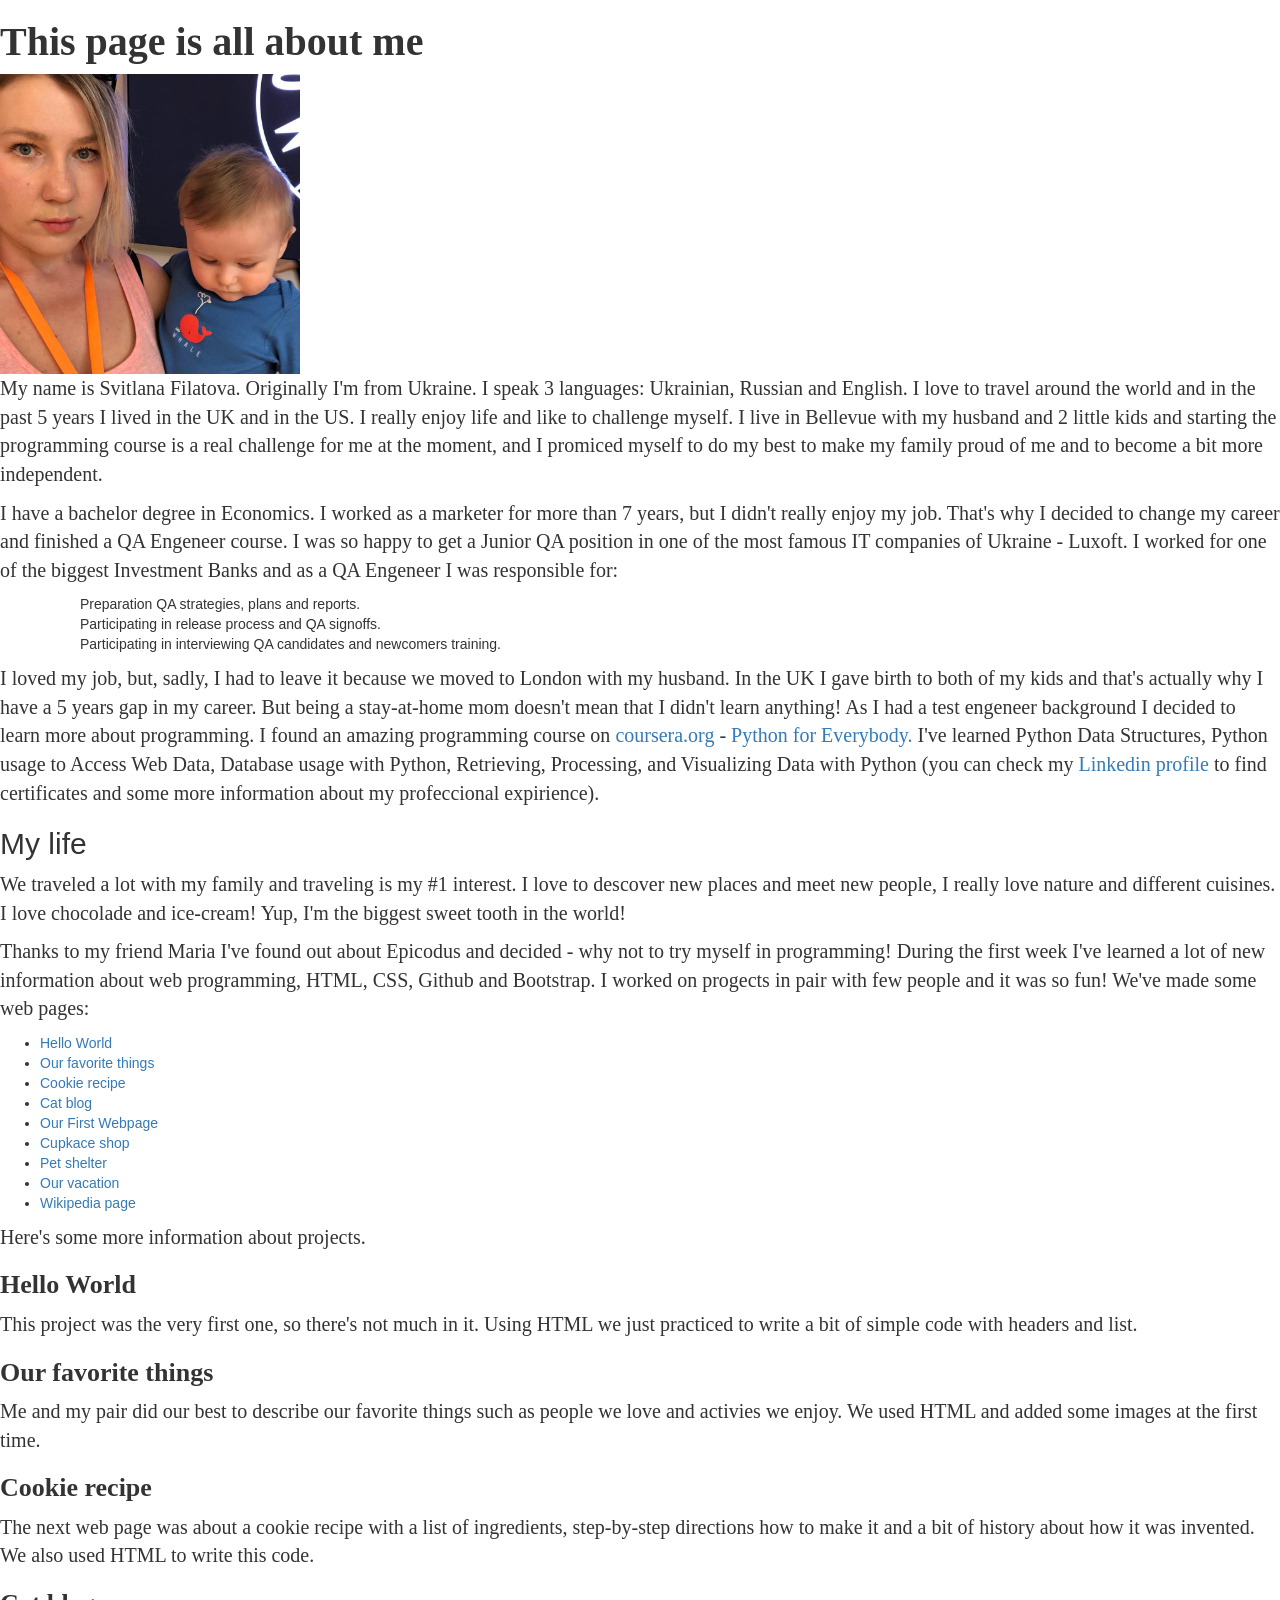
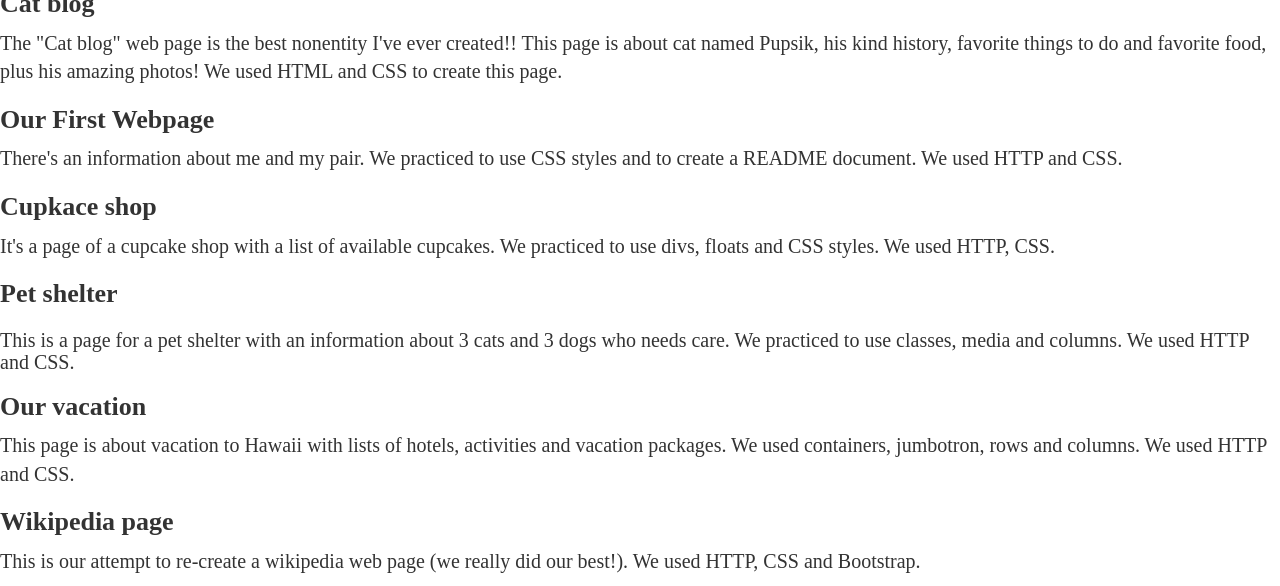
==== index.html @ b5e0ebcc "It will have my interests" ====
<!DOCTYPE html>
<html>
  <head>
    <title>Portfolio</title>
    <link href="css/bootstrap.css" rel="stylesheet" type="text/css">
    <link href="css/styles.css" rel="stylesheet" type="text/css">
  </head>
  <body>
    <h1>This page is all about me</h1>
    <img src="img/me.jpg" alt="An image of Svitlana".height="300" width="300">
      <p>My name is Svitlana Filatova. Originally I'm from Ukraine. I speak 3 languages: Ukrainian, Russian and English.
I love to travel around the world and in the past 5 years I lived in the UK and in the US. I really enjoy life and like to
challenge myself. I live in Bellevue with my husband and 2 little kids and starting the programming course is a real challenge
for me at the moment, and I promiced myself to do my best to make my family proud of me and to become a bit more independent.</p>
      <p>I have a bachelor degree in Economics. I worked as a marketer for more than 7 years, but I didn't really enjoy my
job. That's why I decided to change my career and finished a QA Engeneer course. I was so happy to get a Junior QA position
in one of the most famous IT companies of Ukraine - Luxoft. I worked for one of the biggest Investment Banks and as a QA
Engeneer I was responsible for:</p>
        <ul>
          <ol>Preparation QA strategies, plans and reports.</ol>
          <ol>Participating in release process and QA signoffs.</ol>
          <ol>Participating in interviewing QA candidates and newcomers training.</ol>
        </ul>
      <p>I loved my job, but, sadly, I had to leave it because we moved to London with my husband. In the UK
I gave birth to both of my kids and that's actually why I have a 5 years gap in my career. But being a stay-at-home mom
doesn't mean that I didn't learn anything! As I had a test engeneer background I decided to learn more about programming.
I found an amazing programming course on <a href="https://www.coursera.org">coursera.org</a> -
<a href="https://www.coursera.org/specializations/python">Python for Everybody.</a> I've learned Python Data Structures,
Python usage to Access Web Data, Database usage with Python, Retrieving, Processing, and Visualizing Data with Python
(you can check my <a href="https://www.linkedin.com/in/svitlana-filatova-3251b730">Linkedin profile</a> to find certificates
and some more information about my profeccional expirience).</p>
    <h2>My life</h2>
      <p>We traveled a lot with my family and traveling is my #1 interest. I love to descover new places and meet new
people, I really love nature and different cuisines. I love chocolade and ice-cream! Yup, I'm the biggest sweet tooth in the
world!</p>
      <p>Thanks to my friend Maria I've found out about Epicodus and decided - why not to try myself in programming! During the
first week I've learned a lot of new information about web programming, HTML, CSS, Github and Bootstrap. I worked on progects
in pair with few people and it was so fun! We've made some web pages:</p>
      <ul>
        <li><a href="https://github.com/svitlanaf/hello-world">Hello World</a></li>
        <li><a href="https://github.com/svitlanaf/favorite-things">Our favorite things</a></li>
        <li><a href="https://github.com/svitlanaf/cookie-recipe">Cookie recipe</a></li>
        <li><a href="https://github.com/svitlanaf/cat-blog">Cat blog</a></li>
        <li><a href="https://github.com/svitlanaf/our-first-web-page">Our First Webpage</a></li>
        <li><a href="https://github.com/svitlanaf/shop">Cupkace shop</a></li>
        <li><a href="https://github.com/svitlanaf/shelter">Pet shelter</a></li>
        <li><a href="https://github.com/svitlanaf/vacation">Our vacation</a></li>
        <li><a href="https://github.com/svitlanaf/wiki">Wikipedia page</a></li>
      </ul>
      <p>Here's some more information about projects.</p>
      <h3>Hello World</h3>
        <p>This project was the very first one, so there's not much in it. Using HTML we just practiced to write a bit of
          simple code with headers and list.</p>
      <h3>Our favorite things</h3>
        <p>Me and my pair did our best to describe our favorite things such as people we love and activies we enjoy. We used
HTML and added some images at the first time.</p>
      <h3>Cookie recipe</h3>
        <p>The next web page was about a cookie recipe with a list of ingredients, step-by-step directions how to make it and
a bit of history about how it was invented. We also used HTML to write this code.</p>
      <h3>Cat blog</h3>
      <p>The "Cat blog" web page is the best nonentity I've ever created!! This page is about cat named Pupsik, his kind
history, favorite things to do and favorite food, plus his amazing photos! We used HTML and CSS to create this page.</p>
      <h3>Our First Webpage</h3>
      <p>There's an information about me and my pair. We practiced to use CSS styles and to create a README document.
We used HTTP and CSS.</p>
      <h3>Cupkace shop</h3>
      <p>It's a page of a cupcake shop with a list of available cupcakes. We practiced to use divs, floats and CSS styles. We
used HTTP, CSS.</p>
      <h3>Pet shelter<h3>
      <p>This is a page for a pet shelter with an information about 3 cats and 3 dogs who needs care. We practiced to use
classes, media and columns. We used HTTP and CSS.</p>
      <h3>Our vacation</h3>
      <p>This page is about vacation to Hawaii with lists of hotels, activities and vacation packages. We used containers,
jumbotron, rows and columns. We used HTTP and CSS.</p>
      <h3>Wikipedia page</h3>
      <p>This is our attempt to re-create a wikipedia web page (we really did our best!). We used HTTP, CSS and Bootstrap.</p>
  </body>
</html>
---- css/styles.css ----
h1 {
  font-family: "Times New Roman";
  font-size: 40px;
  font-weight: bold;
}

h3 {
  font-family: "Times New Roman";
  font-size: 26px;
  font-weight: bold;
}

p {
  font-family: "Times New Roman";
  font-size: 20px;
  font-weight: normal;
}
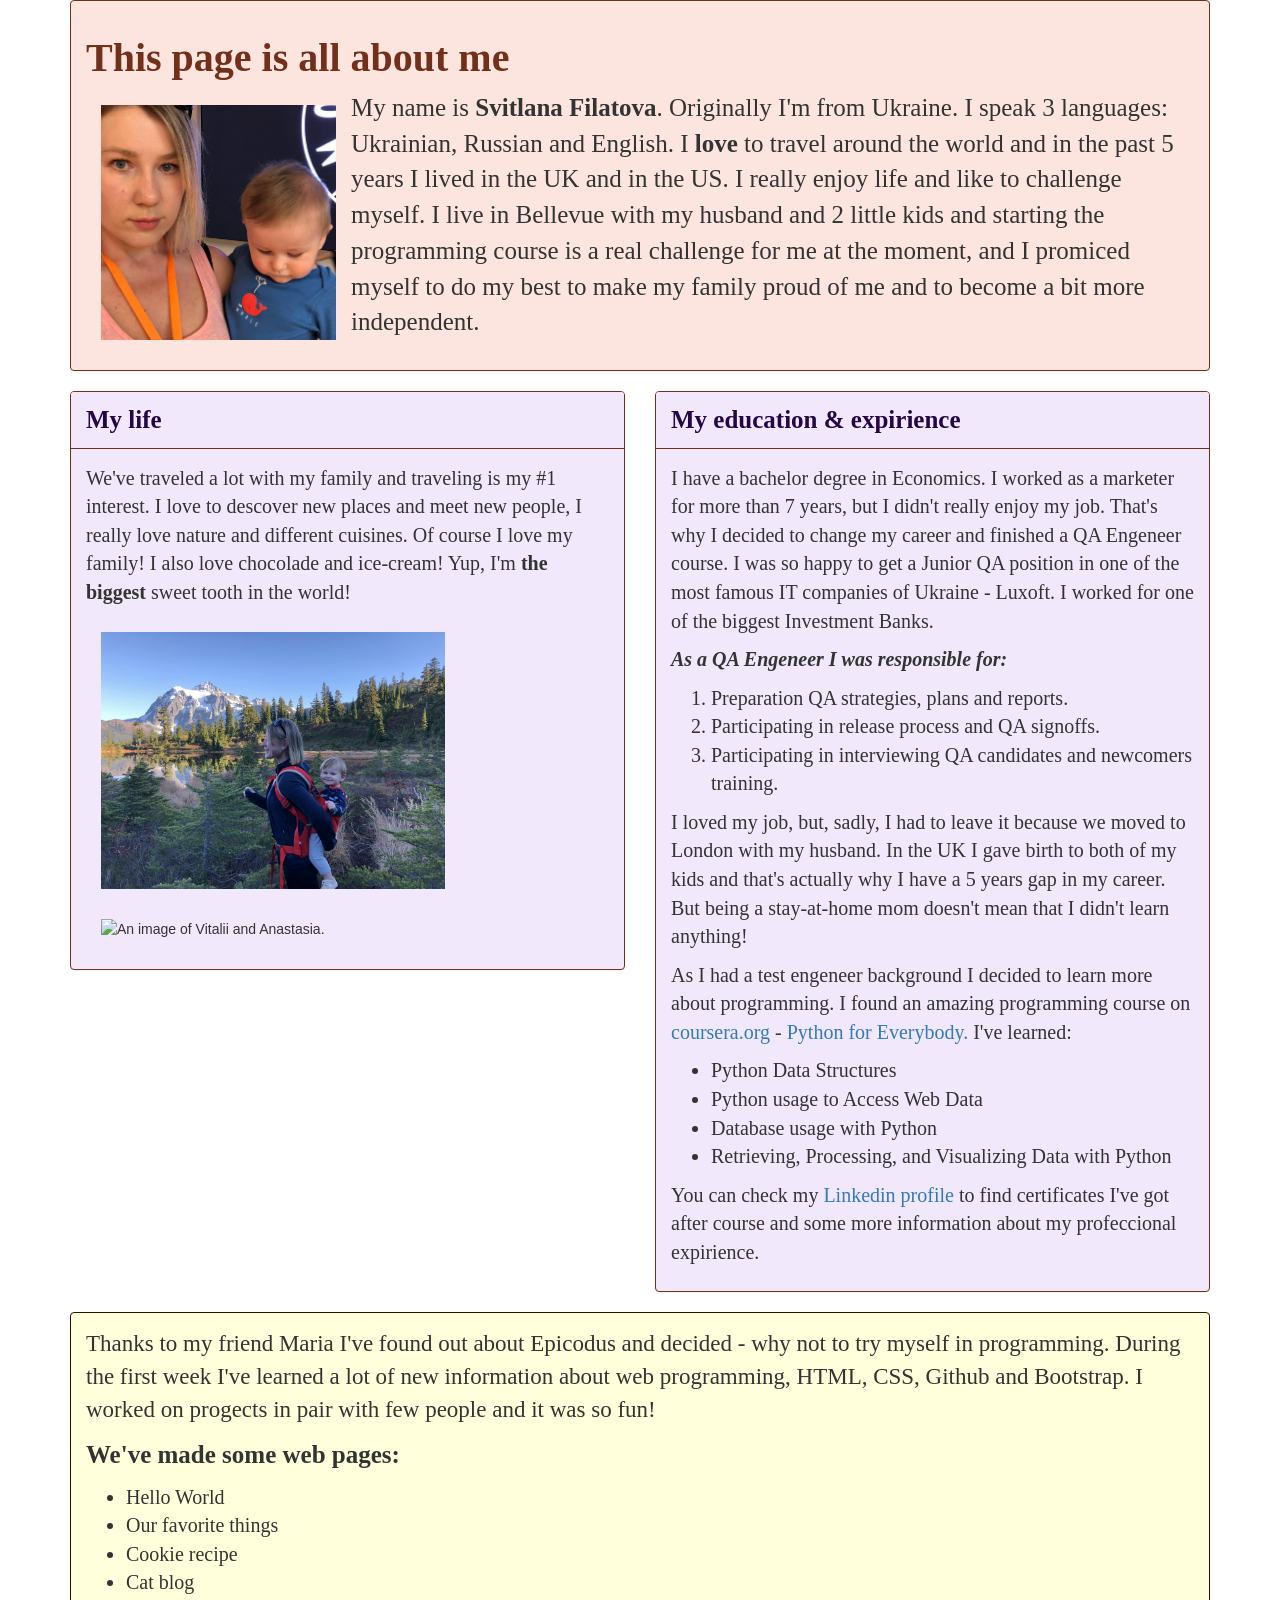
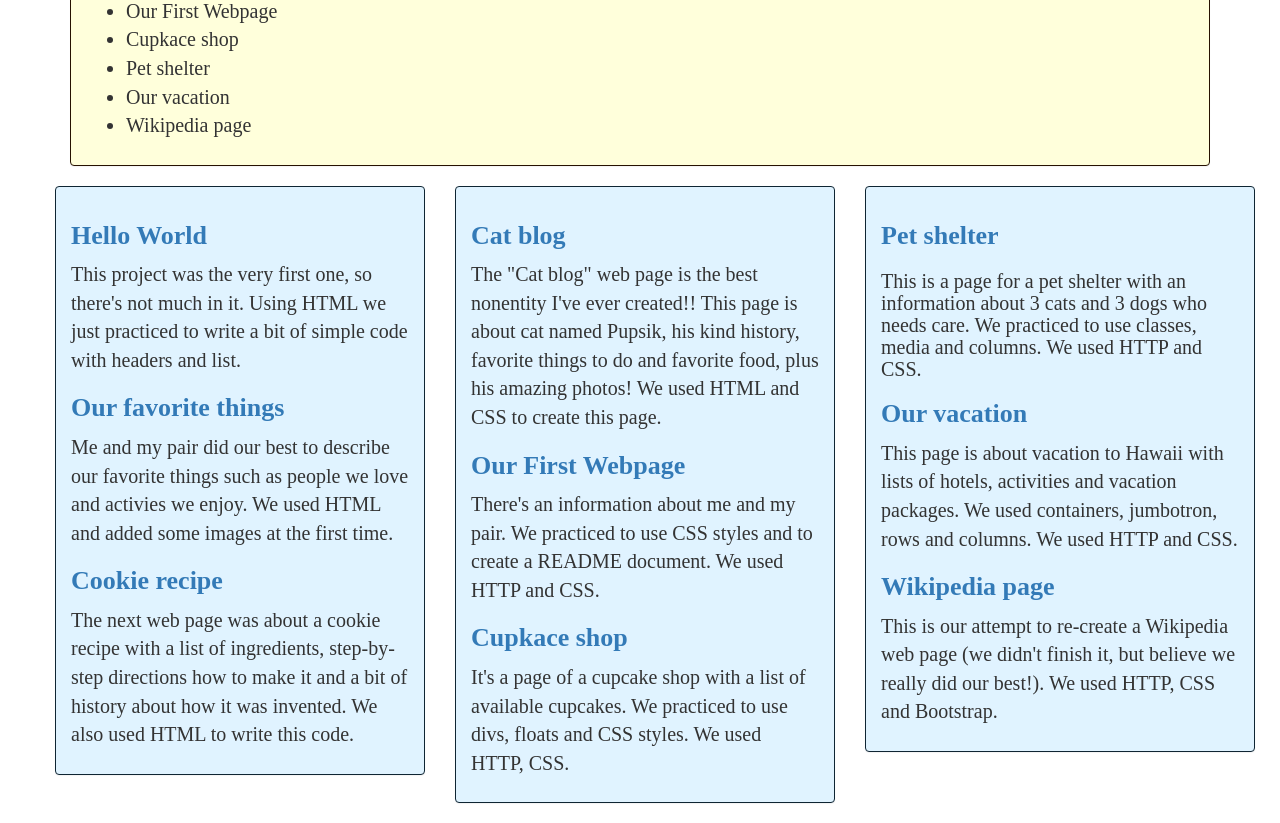
==== commit b45ba8e8: "It will have my projects with description, typos fixes" ====
--- a/index.html
+++ b/index.html
@@ -6,73 +6,139 @@
     <link href="css/styles.css" rel="stylesheet" type="text/css">
   </head>
   <body>
-    <h1>This page is all about me</h1>
-    <img src="img/me.jpg" alt="An image of Svitlana".height="300" width="300">
-      <p>My name is Svitlana Filatova. Originally I'm from Ukraine. I speak 3 languages: Ukrainian, Russian and English.
-I love to travel around the world and in the past 5 years I lived in the UK and in the US. I really enjoy life and like to
+    <div class="main">
+      <div class="container">
+        <div class="row">
+          <div class="col-md-12">
+            <div class="panel panel-default">
+              <div class="panel-body">
+                <h1 class="header">This page is all about me</h1>
+                <img src="img/me.jpg" alt="An image of Svitlana." height="265" width="265">
+                <p class="header">My name is <strong>Svitlana Filatova</strong>. Originally I'm from Ukraine. I speak 3 languages: Ukrainian, Russian and English.
+I <strong>love</strong> to travel around the world and in the past 5 years I lived in the UK and in the US. I really enjoy life and like to
 challenge myself. I live in Bellevue with my husband and 2 little kids and starting the programming course is a real challenge
 for me at the moment, and I promiced myself to do my best to make my family proud of me and to become a bit more independent.</p>
-      <p>I have a bachelor degree in Economics. I worked as a marketer for more than 7 years, but I didn't really enjoy my
-job. That's why I decided to change my career and finished a QA Engeneer course. I was so happy to get a Junior QA position
-in one of the most famous IT companies of Ukraine - Luxoft. I worked for one of the biggest Investment Banks and as a QA
-Engeneer I was responsible for:</p>
-        <ul>
-          <ol>Preparation QA strategies, plans and reports.</ol>
-          <ol>Participating in release process and QA signoffs.</ol>
-          <ol>Participating in interviewing QA candidates and newcomers training.</ol>
-        </ul>
-      <p>I loved my job, but, sadly, I had to leave it because we moved to London with my husband. In the UK
+              </div>
+            </div>
+          </div>
+        </div>
+        <div class="row">
+    <div class="col-md-6">
+      <div class="panel panel-info">
+        <div class="panel-heading"
+          <h2 class="panel-title">My life</h2>
+          </div>
+          <div class="panel-body">
+            <p>We've traveled a lot with my family and traveling is my #1 interest. I love to descover new places and meet new
+people, I really love nature and different cuisines. Of course I love my family! I also love chocolade and ice-cream!
+Yup, I'm <strong>the biggest</strong> sweet tooth in the world!</p>
+            <img src="img/me_and_sasha.jpg" alt="An image of Svitlana and Alex." height="71.5%" width="71.5%">
+            <img src="img/vitalii_and_ana.png" alt="An image of Vitalii and Anastasia." height="71.5%" width="71.5%">
+                  </div>
+                </div>
+              </div>
+              <div class="col-md-6">
+                <div class="panel panel-info">
+                  <div class="panel-heading"
+                    <h2 class="panel-title">My education & expirience</h2>
+                    </div>
+                    <div class="panel-body">
+                      <p>I have a bachelor degree in Economics. I worked as a marketer for more than 7 years, but I didn't really
+enjoy my job. That's why I decided to change my career and finished a QA Engeneer course. I was so happy to get a Junior QA position
+in one of the most famous IT companies of Ukraine - Luxoft. I worked for one of the biggest Investment Banks.</p>
+                      <p><strong><em>As a QA Engeneer I was responsible for:</em></strong></p>
+                      <ol>
+                        <li>Preparation QA strategies, plans and reports.</li>
+                        <li>Participating in release process and QA signoffs.</li>
+                        <li>Participating in interviewing QA candidates and newcomers training.</li>
+                      </ol>
+                      <p>I loved my job, but, sadly, I had to leave it because we moved to London with my husband. In the UK
 I gave birth to both of my kids and that's actually why I have a 5 years gap in my career. But being a stay-at-home mom
-doesn't mean that I didn't learn anything! As I had a test engeneer background I decided to learn more about programming.
-I found an amazing programming course on <a href="https://www.coursera.org">coursera.org</a> -
-<a href="https://www.coursera.org/specializations/python">Python for Everybody.</a> I've learned Python Data Structures,
-Python usage to Access Web Data, Database usage with Python, Retrieving, Processing, and Visualizing Data with Python
-(you can check my <a href="https://www.linkedin.com/in/svitlana-filatova-3251b730">Linkedin profile</a> to find certificates
-and some more information about my profeccional expirience).</p>
-    <h2>My life</h2>
-      <p>We traveled a lot with my family and traveling is my #1 interest. I love to descover new places and meet new
-people, I really love nature and different cuisines. I love chocolade and ice-cream! Yup, I'm the biggest sweet tooth in the
-world!</p>
-      <p>Thanks to my friend Maria I've found out about Epicodus and decided - why not to try myself in programming! During the
-first week I've learned a lot of new information about web programming, HTML, CSS, Github and Bootstrap. I worked on progects
-in pair with few people and it was so fun! We've made some web pages:</p>
-      <ul>
-        <li><a href="https://github.com/svitlanaf/hello-world">Hello World</a></li>
-        <li><a href="https://github.com/svitlanaf/favorite-things">Our favorite things</a></li>
-        <li><a href="https://github.com/svitlanaf/cookie-recipe">Cookie recipe</a></li>
-        <li><a href="https://github.com/svitlanaf/cat-blog">Cat blog</a></li>
-        <li><a href="https://github.com/svitlanaf/our-first-web-page">Our First Webpage</a></li>
-        <li><a href="https://github.com/svitlanaf/shop">Cupkace shop</a></li>
-        <li><a href="https://github.com/svitlanaf/shelter">Pet shelter</a></li>
-        <li><a href="https://github.com/svitlanaf/vacation">Our vacation</a></li>
-        <li><a href="https://github.com/svitlanaf/wiki">Wikipedia page</a></li>
-      </ul>
-      <p>Here's some more information about projects.</p>
-      <h3>Hello World</h3>
-        <p>This project was the very first one, so there's not much in it. Using HTML we just practiced to write a bit of
-          simple code with headers and list.</p>
-      <h3>Our favorite things</h3>
-        <p>Me and my pair did our best to describe our favorite things such as people we love and activies we enjoy. We used
-HTML and added some images at the first time.</p>
-      <h3>Cookie recipe</h3>
-        <p>The next web page was about a cookie recipe with a list of ingredients, step-by-step directions how to make it and
-a bit of history about how it was invented. We also used HTML to write this code.</p>
-      <h3>Cat blog</h3>
-      <p>The "Cat blog" web page is the best nonentity I've ever created!! This page is about cat named Pupsik, his kind
-history, favorite things to do and favorite food, plus his amazing photos! We used HTML and CSS to create this page.</p>
-      <h3>Our First Webpage</h3>
-      <p>There's an information about me and my pair. We practiced to use CSS styles and to create a README document.
-We used HTTP and CSS.</p>
-      <h3>Cupkace shop</h3>
-      <p>It's a page of a cupcake shop with a list of available cupcakes. We practiced to use divs, floats and CSS styles. We
-used HTTP, CSS.</p>
-      <h3>Pet shelter<h3>
-      <p>This is a page for a pet shelter with an information about 3 cats and 3 dogs who needs care. We practiced to use
-classes, media and columns. We used HTTP and CSS.</p>
-      <h3>Our vacation</h3>
-      <p>This page is about vacation to Hawaii with lists of hotels, activities and vacation packages. We used containers,
-jumbotron, rows and columns. We used HTTP and CSS.</p>
-      <h3>Wikipedia page</h3>
-      <p>This is our attempt to re-create a wikipedia web page (we really did our best!). We used HTTP, CSS and Bootstrap.</p>
+doesn't mean that I didn't learn anything!</p>
+                      <p>As I had a test engeneer background I decided to learn more about programming. I found an amazing
+programming course on <a href="https://www.coursera.org">coursera.org</a> - <a href="https://www.coursera.org/specializations/python">
+Python for Everybody.</a> I've learned:
+                      <ul>
+                        <li>Python Data Structures</li>
+                        <li>Python usage to Access Web Data</li>
+                        <li>Database usage with Python</li>
+                        <li>Retrieving, Processing, and Visualizing Data with Python</li>
+                      </ul>
+                      <p>You can check my <a href="https://www.linkedin.com/in/svitlana-filatova-3251b730">Linkedin profile</a> to
+find certificates I've got after course and some more information about my profeccional expirience.</p>
+                    </div>
+                  </div>
+                </div>
+              </div>
+              <div class="row">
+                <div class="col-md-12">
+                  <div class="panel panel-default1">
+                    <div class="panel-body">
+                      <p class="block">Thanks to my friend Maria I've found out about Epicodus and decided - why not to try myself
+in programming. During the first week I've learned a lot of new information about web programming, HTML, CSS, Github and Bootstrap.
+I worked on progects in pair with few people and it was so fun! </p>
+                      <p> <span class="special">We've made some web pages:</span></p>
+                      <ul>
+                        <li>Hello World</li>
+                        <li>Our favorite things</li>
+                        <li>Cookie recipe</li>
+                        <li>Cat blog</li>
+                        <li>Our First Webpage</li>
+                        <li>Cupkace shop</li>
+                        <li>Pet shelter</li>
+                        <li>Our vacation</li>
+                        <li>Wikipedia page</li>
+                      </ul>
+                    </div>
+                  </div>
+                </div>
+                <div class="row">
+                  <div class="col-md-4">
+                    <div class="panel panel-default2">
+                      <div class="panel-body">
+                        <h3><a href="https://github.com/svitlanaf/hello-world">Hello World</a></h3>
+                        <p>This project was the very first one, so there's not much in it. Using HTML we just practiced to write
+a bit of simple code with headers and list.</p>
+                        <h3><a href="https://github.com/svitlanaf/favorite-things">Our favorite things</a></h3>
+                        <p>Me and my pair did our best to describe our favorite things such as people we love and activies we enjoy.
+We used HTML and added some images at the first time.</p>
+                        <h3><a href="https://github.com/svitlanaf/cookie-recipe">Cookie recipe</a></h3>
+                        <p>The next web page was about a cookie recipe with a list of ingredients, step-by-step directions how to
+make it and a bit of history about how it was invented. We also used HTML to write this code.</p>
+                      </div>
+                    </div>
+                  </div>
+                  <div class="row">
+                    <div class="col-md-4">
+                      <div class="panel panel-default2">
+                        <div class="panel-body">
+                          <h3><a href="https://github.com/svitlanaf/cat-blog">Cat blog</a></h3>
+                          <p>The "Cat blog" web page is the best nonentity I've ever created!! This page is about cat named Pupsik,
+his kind history, favorite things to do and favorite food, plus his amazing photos! We used HTML and CSS to create this page.</p>
+                          <h3><a href="https://github.com/svitlanaf/our-first-web-page">Our First Webpage</a></h3>
+                          <p>There's an information about me and my pair. We practiced to use CSS styles and to create a README
+document. We used HTTP and CSS.</p>
+                          <h3><a href="https://github.com/svitlanaf/shop">Cupkace shop</a></h3>
+                          <p>It's a page of a cupcake shop with a list of available cupcakes. We practiced to use divs, floats and
+CSS styles. We used HTTP, CSS.</p>
+                          </div>
+                        </div>
+                      </div>
+                      <div class="row">
+                        <div class="col-md-4">
+                          <div class="panel panel-default2">
+                            <div class="panel-body">
+                              <h3><a href="https://github.com/svitlanaf/shelter">Pet shelter</a><h3>
+                              <p>This is a page for a pet shelter with an information about 3 cats and 3 dogs who needs care. We
+practiced to use classes, media and columns. We used HTTP and CSS.</p>
+                              <h3><a href="https://github.com/svitlanaf/vacation">Our vacation</a></h3>
+                              <p>This page is about vacation to Hawaii with lists of hotels, activities and vacation packages. We
+used containers, jumbotron, rows and columns. We used HTTP and CSS.</p>
+                              <h3><a href="https://github.com/svitlanaf/wiki">Wikipedia page</a></h3>
+                              <p>This is our attempt to re-create a Wikipedia web page (we didn't finish it, but believe we really
+did our best!). We used HTTP, CSS and Bootstrap.</p>
+                            </div>
+                          </div>
+                        </div>
   </body>
 </html>
--- a/css/styles.css
+++ b/css/styles.css
@@ -4,6 +4,15 @@
   font-weight: bold;
 }
 
+h1.header {
+  color: #722f1a
+}
+
+h2 {
+  font-family: "Times New Roman";
+  font-size: 32px;
+  font-weight: bold;
+}
 h3 {
   font-family: "Times New Roman";
   font-size: 26px;
@@ -15,3 +24,69 @@
   font-size: 20px;
   font-weight: normal;
 }
+
+p.header {
+
+  font-family: "Times New Roman";
+  font-size: 25px;
+}
+img {
+  float: left;
+  padding: inherit;
+}
+
+ul {
+  font-family: "Times New Roman";
+  font-size: 20px;
+  font-weight: normal;
+}
+
+ol {
+  font-family: "Times New Roman";
+  font-size: 20px;
+  font-weight: normal;
+}
+
+.panel-default {
+  background-color: #fce5de;
+  border-color: #722f1a;
+}
+
+.panel-default1 {
+  background-color: #ffffdb;
+  border-color: #261201;
+}
+
+.panel-default2 {
+  background-color: #e0f3ff;
+  border-color: #0f2533;
+}
+
+.panel-info > .panel-heading {
+    font-family: "Times New Roman";
+    font-size: 25px;
+    font-weight: bold;
+    color: #250644;
+    background-color: #f2e8fc;
+    border-color: #722f1a;
+}
+
+.panel-heading {
+    border-color: #722f1a;
+}
+
+.panel-info {
+    background-color: #f2e8fc;
+    border-color: #722f1a;
+}
+
+p.block {
+  font-family: "Times New Roman";
+  font-size: 23px;
+}
+
+.special {
+  font-family: "Times New Roman";
+  font-weight: bold;
+  font-size: 25px;
+}
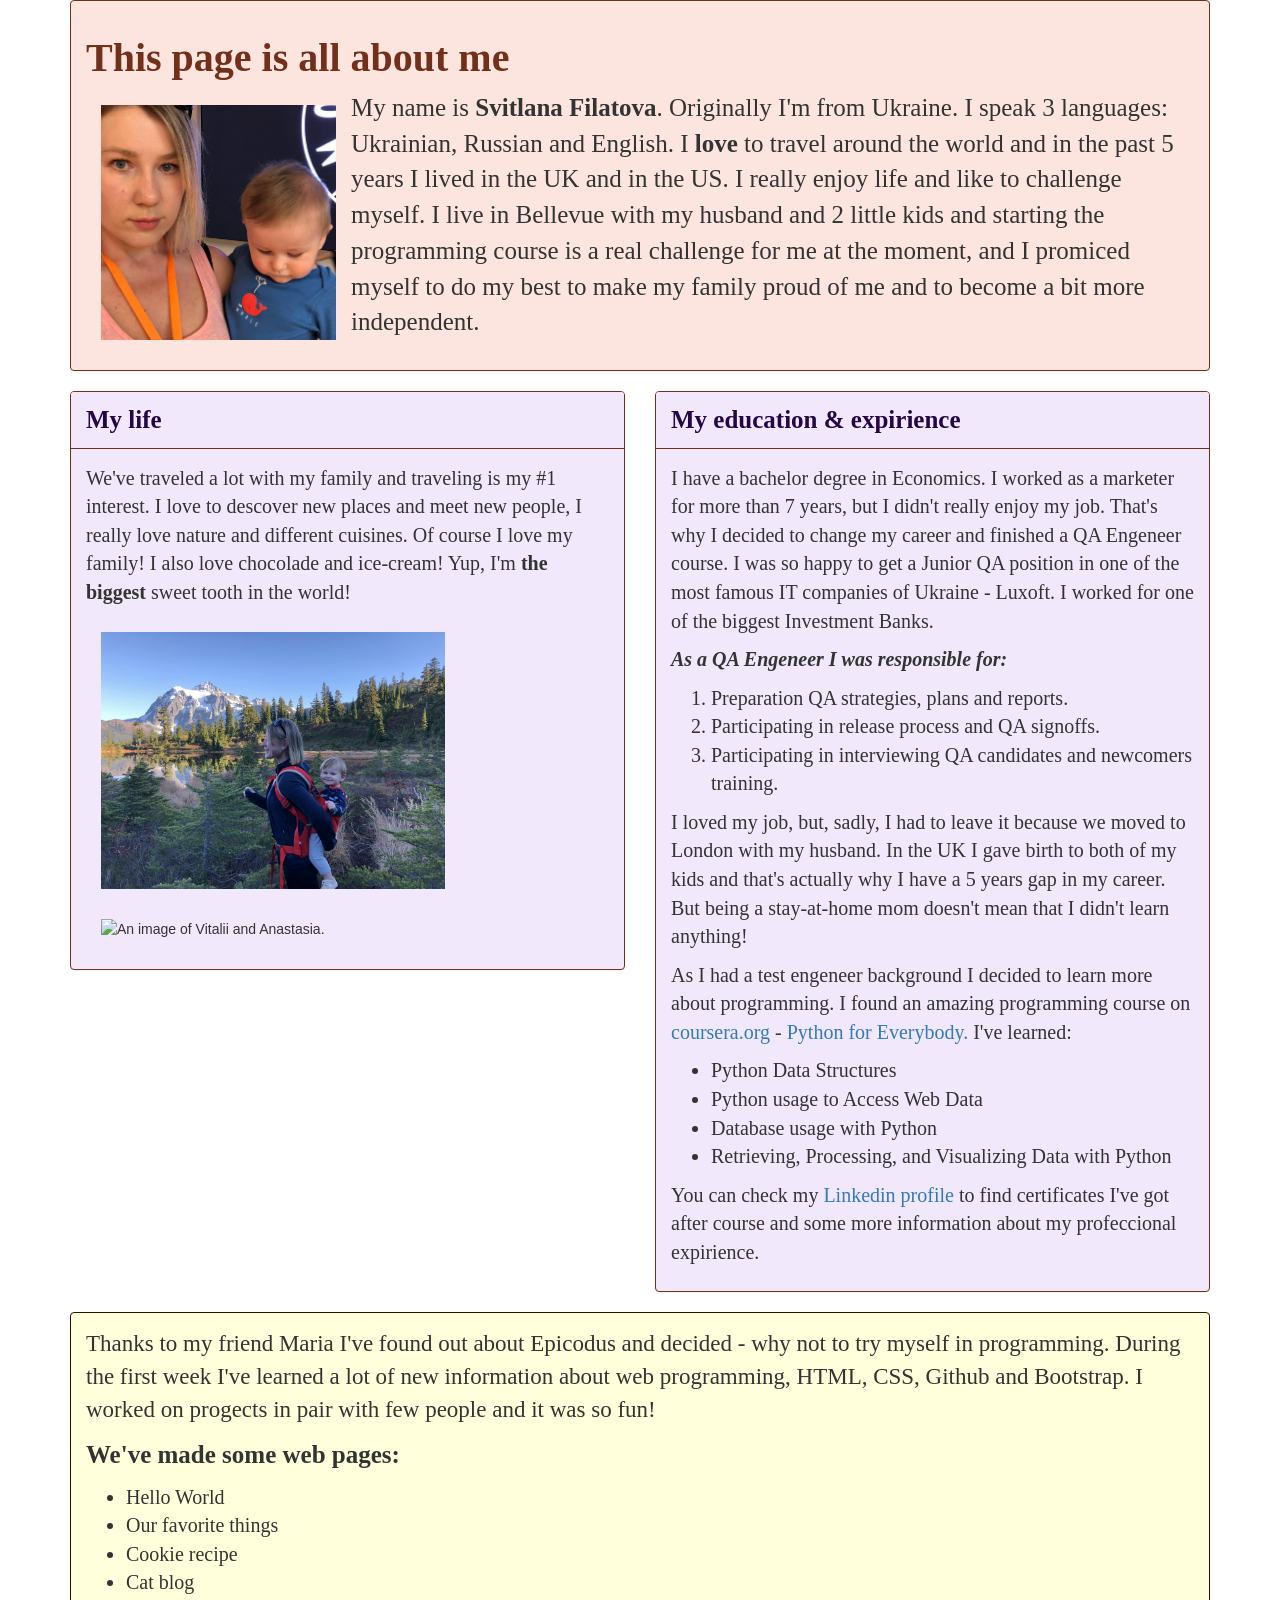
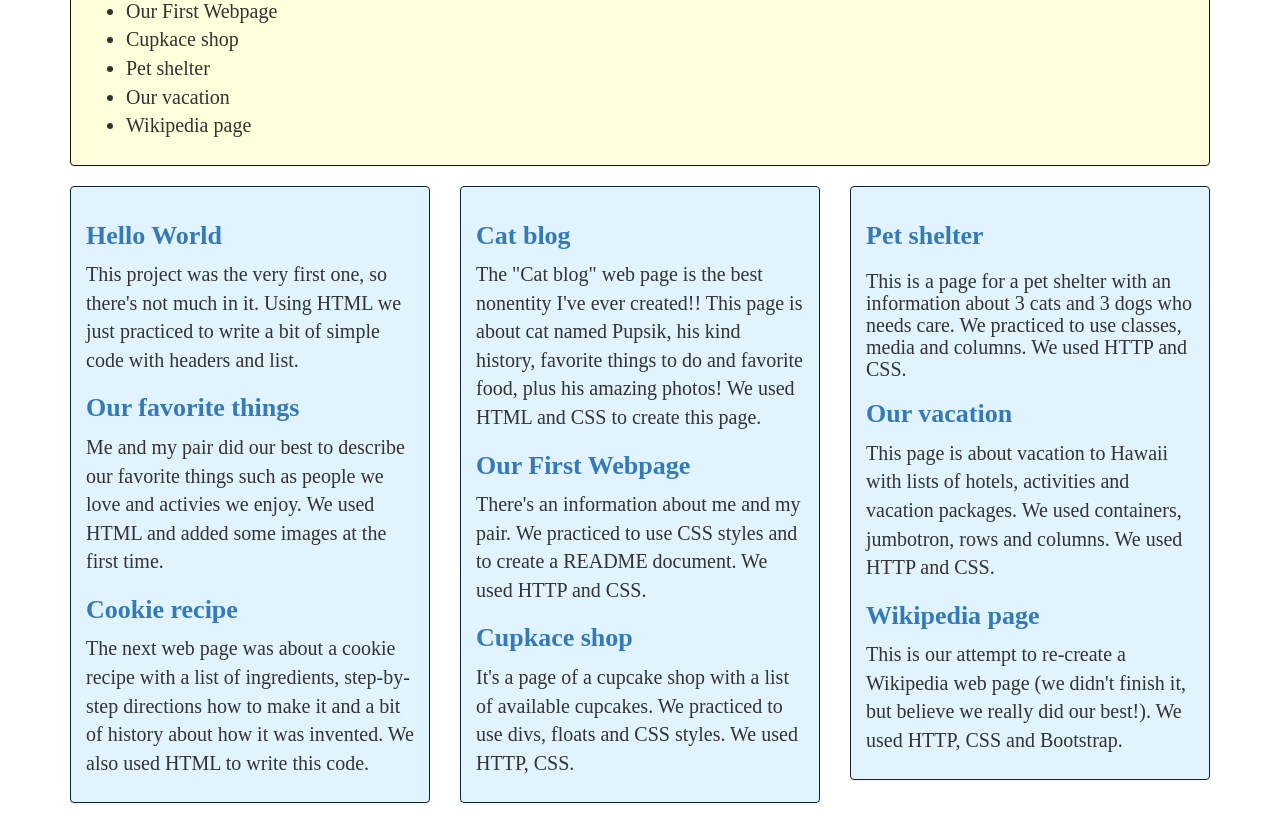
==== commit c6d72432: "It will have bug fixes" ====
--- a/index.html
+++ b/index.html
@@ -23,13 +23,13 @@
           </div>
         </div>
         <div class="row">
-    <div class="col-md-6">
-      <div class="panel panel-info">
-        <div class="panel-heading"
-          <h2 class="panel-title">My life</h2>
-          </div>
-          <div class="panel-body">
-            <p>We've traveled a lot with my family and traveling is my #1 interest. I love to descover new places and meet new
+          <div class="col-md-6">
+            <div class="panel panel-info">
+              <div class="panel-heading"
+              <h2 class="panel-title">My life</h2>
+              </div>
+                <div class="panel-body">
+                  <p>We've traveled a lot with my family and traveling is my #1 interest. I love to descover new places and meet new
 people, I really love nature and different cuisines. Of course I love my family! I also love chocolade and ice-cream!
 Yup, I'm <strong>the biggest</strong> sweet tooth in the world!</p>
             <img src="img/me_and_sasha.jpg" alt="An image of Svitlana and Alex." height="71.5%" width="71.5%">
@@ -92,6 +92,7 @@
                     </div>
                   </div>
                 </div>
+              </div>
                 <div class="row">
                   <div class="col-md-4">
                     <div class="panel panel-default2">
@@ -108,7 +109,7 @@
                       </div>
                     </div>
                   </div>
-                  <div class="row">
+
                     <div class="col-md-4">
                       <div class="panel panel-default2">
                         <div class="panel-body">
@@ -124,7 +125,7 @@
                           </div>
                         </div>
                       </div>
-                      <div class="row">
+
                         <div class="col-md-4">
                           <div class="panel panel-default2">
                             <div class="panel-body">
@@ -140,5 +141,9 @@
                             </div>
                           </div>
                         </div>
+                      </div>
+                    </div>
+                    </div>
+
   </body>
 </html>
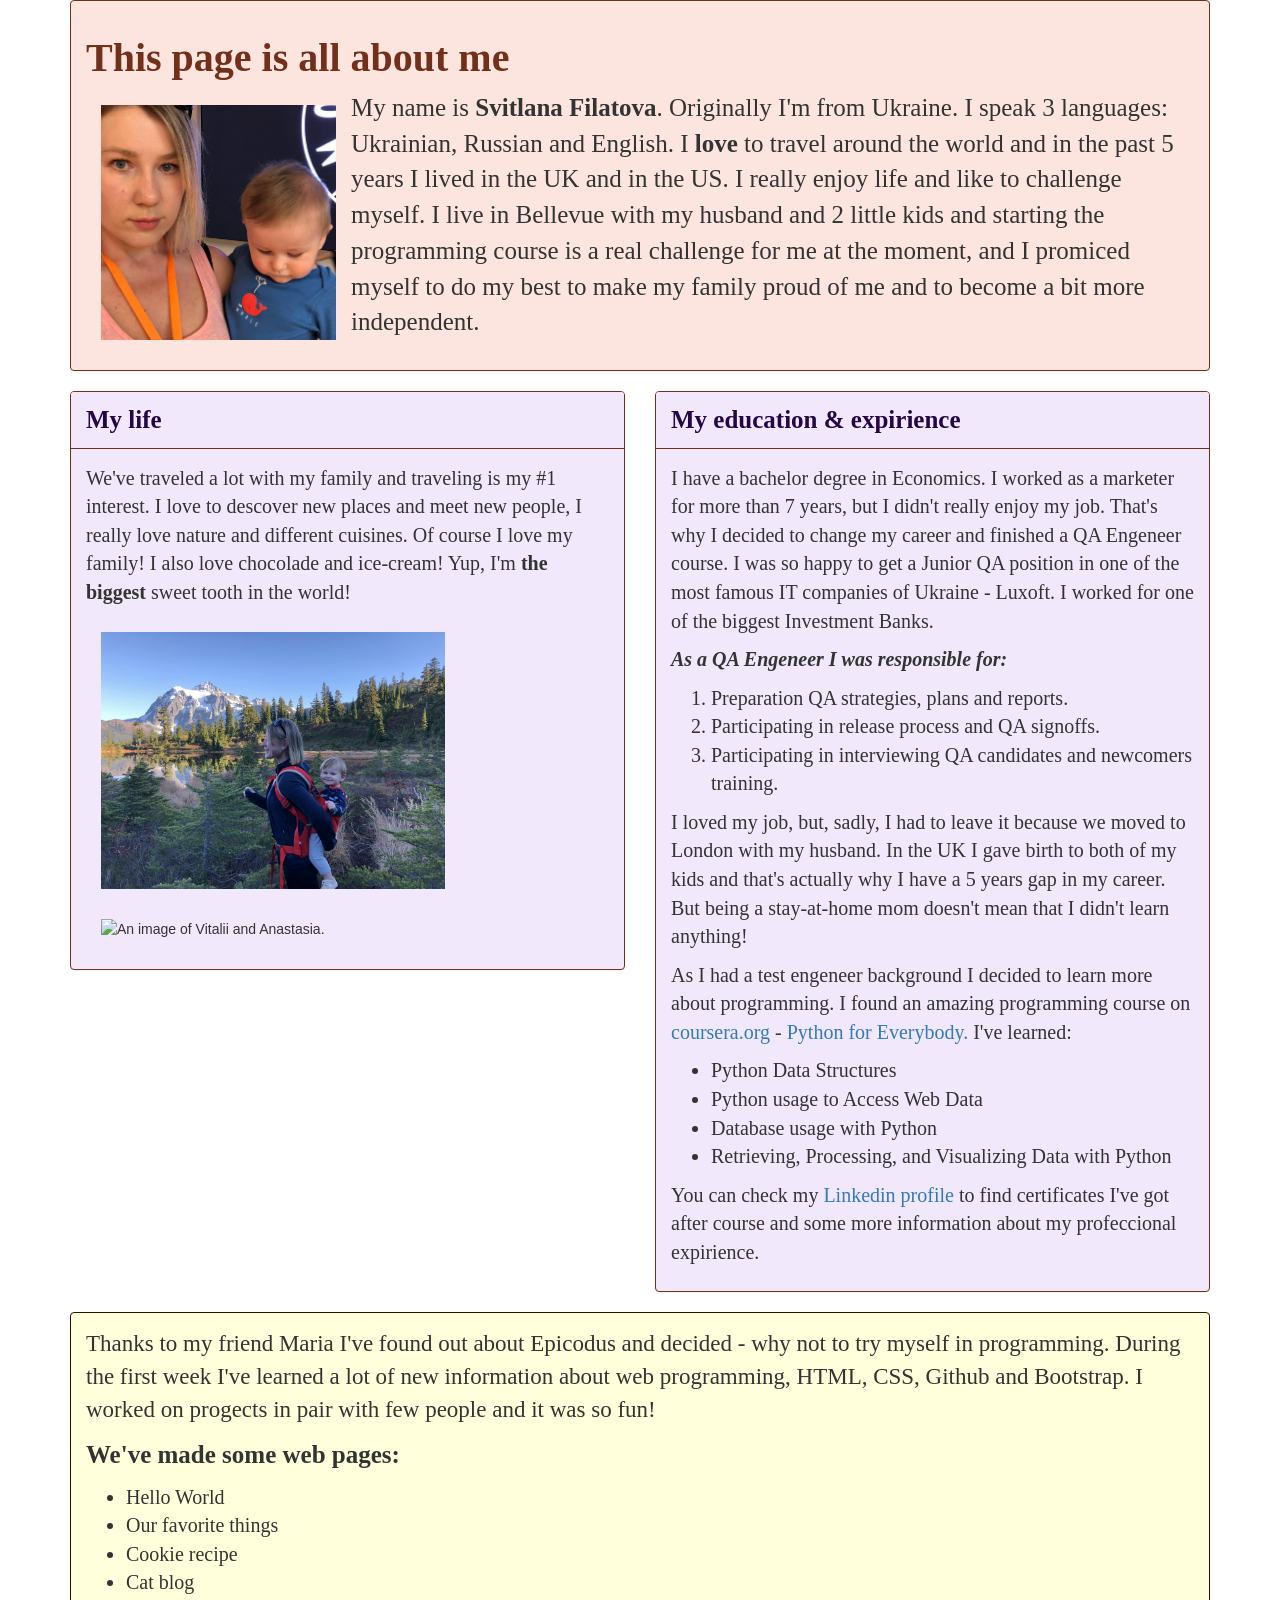
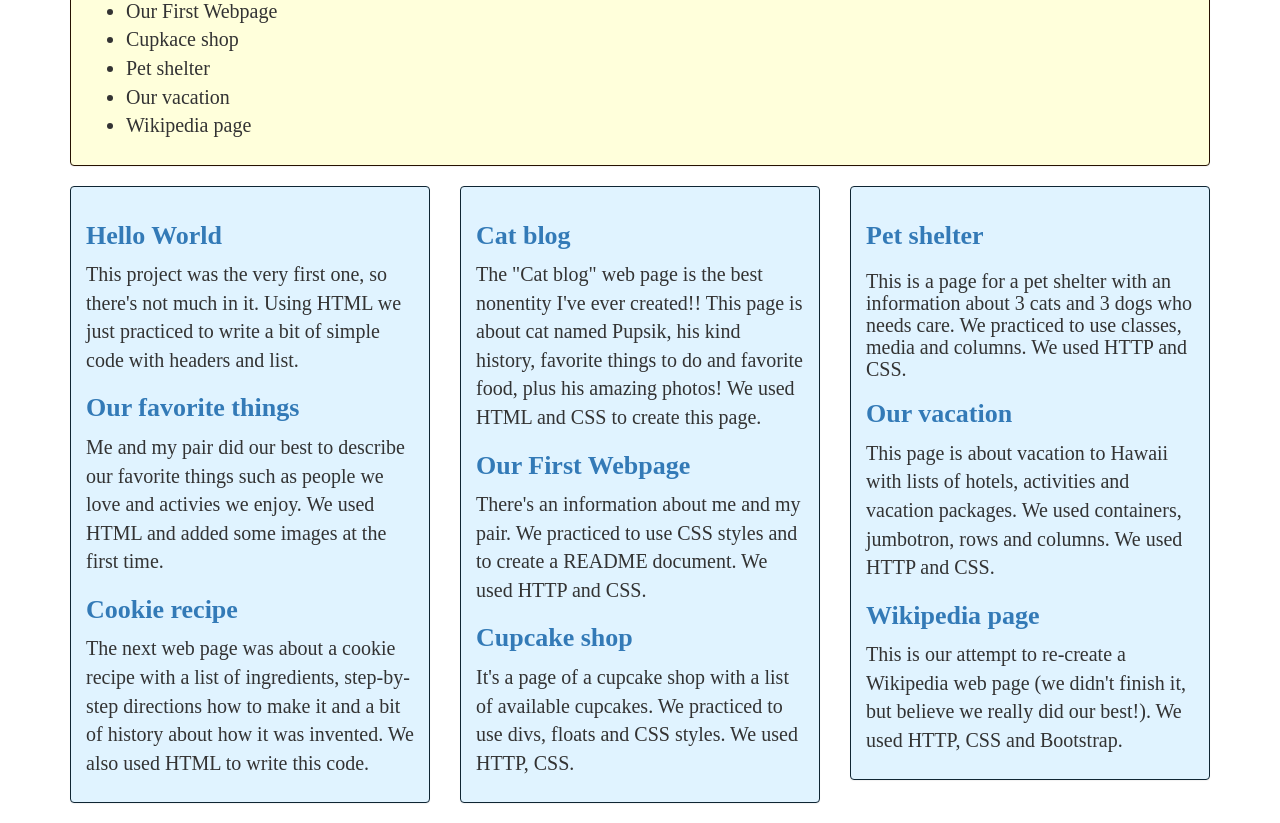
==== commit 430e9953: "It will have bug fixes" ====
--- a/index.html
+++ b/index.html
@@ -23,13 +23,13 @@
           </div>
         </div>
         <div class="row">
-          <div class="col-md-6">
-            <div class="panel panel-info">
-              <div class="panel-heading"
-              <h2 class="panel-title">My life</h2>
-              </div>
-                <div class="panel-body">
-                  <p>We've traveled a lot with my family and traveling is my #1 interest. I love to descover new places and meet new
+    <div class="col-md-6">
+      <div class="panel panel-info">
+        <div class="panel-heading"
+          <h2 class="panel-title">My life</h2>
+          </div>
+          <div class="panel-body">
+            <p>We've traveled a lot with my family and traveling is my #1 interest. I love to descover new places and meet new
 people, I really love nature and different cuisines. Of course I love my family! I also love chocolade and ice-cream!
 Yup, I'm <strong>the biggest</strong> sweet tooth in the world!</p>
             <img src="img/me_and_sasha.jpg" alt="An image of Svitlana and Alex." height="71.5%" width="71.5%">
@@ -119,7 +119,7 @@
                           <h3><a href="https://github.com/svitlanaf/our-first-web-page">Our First Webpage</a></h3>
                           <p>There's an information about me and my pair. We practiced to use CSS styles and to create a README
 document. We used HTTP and CSS.</p>
-                          <h3><a href="https://github.com/svitlanaf/shop">Cupkace shop</a></h3>
+                          <h3><a href="https://github.com/svitlanaf/shop">Cupcake shop</a></h3>
                           <p>It's a page of a cupcake shop with a list of available cupcakes. We practiced to use divs, floats and
 CSS styles. We used HTTP, CSS.</p>
                           </div>
@@ -143,7 +143,7 @@
                         </div>
                       </div>
                     </div>
-                    </div>
+                  </div>
 
   </body>
 </html>
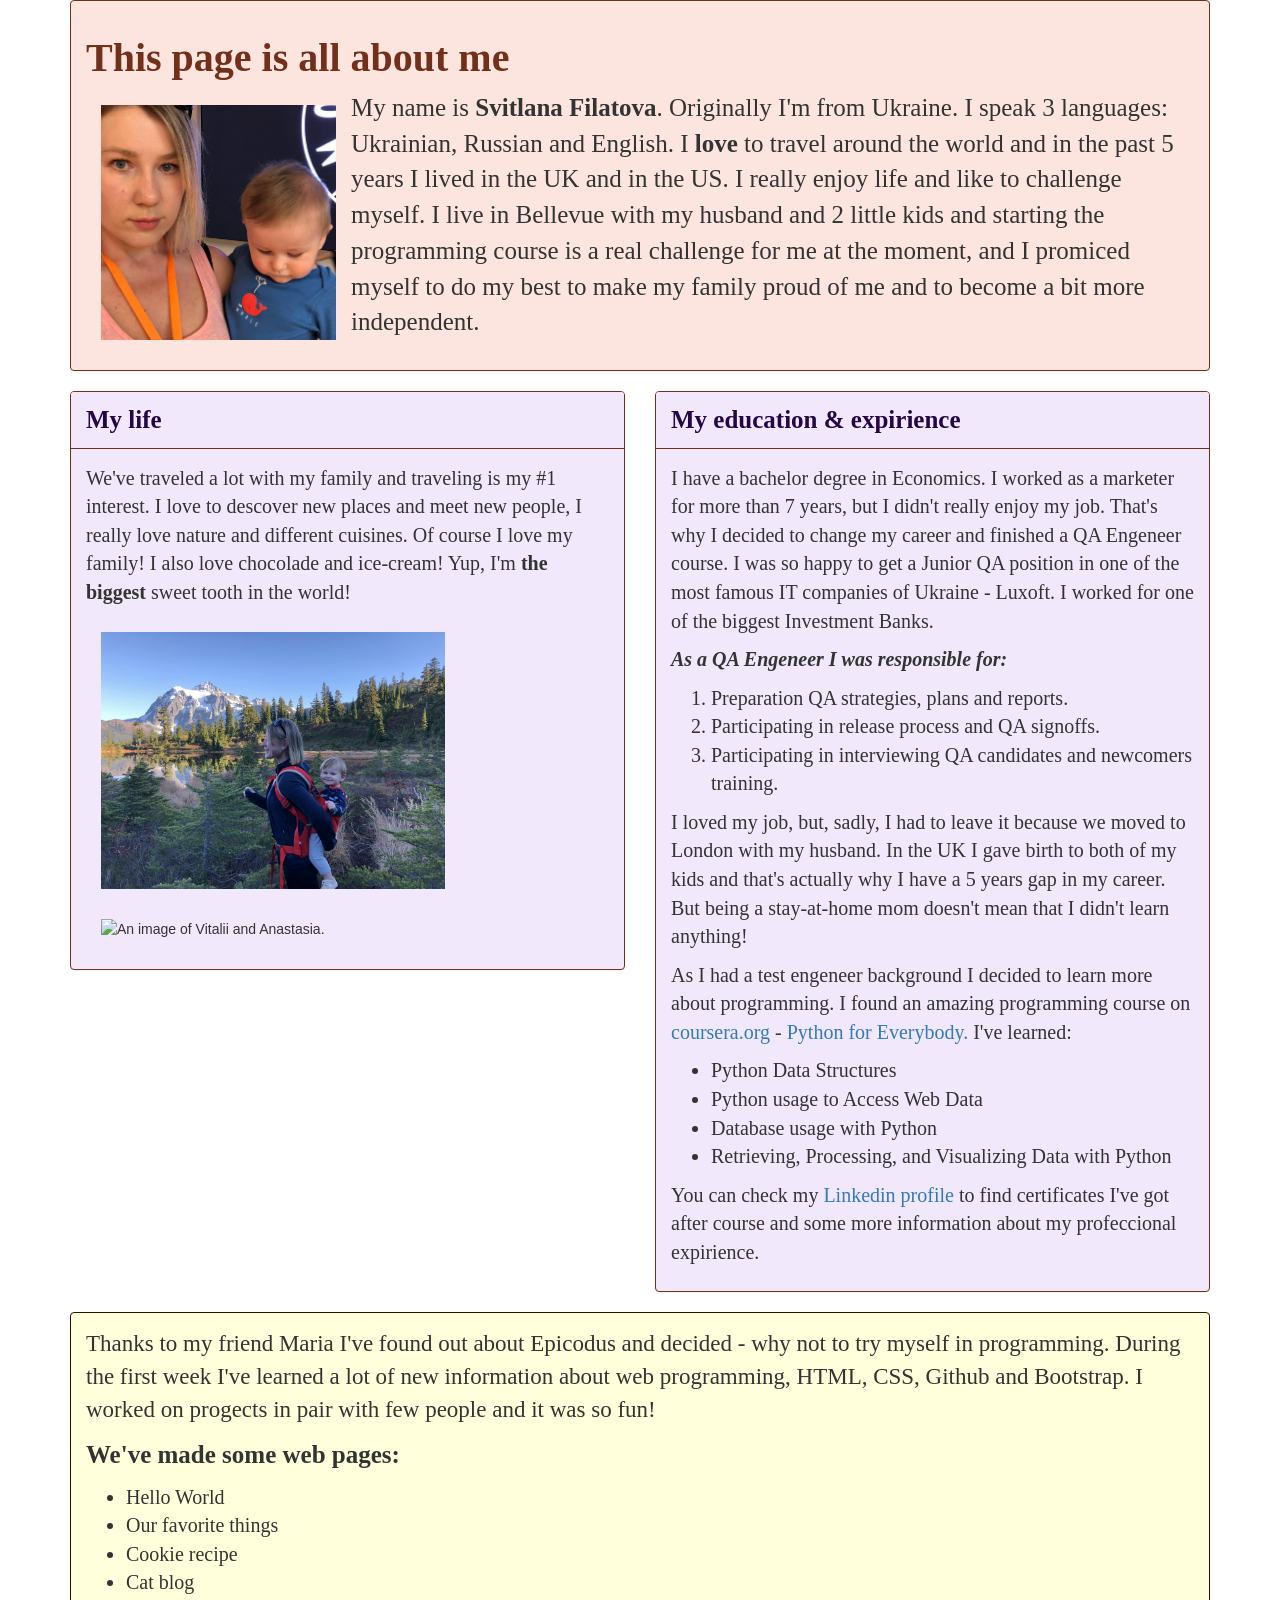
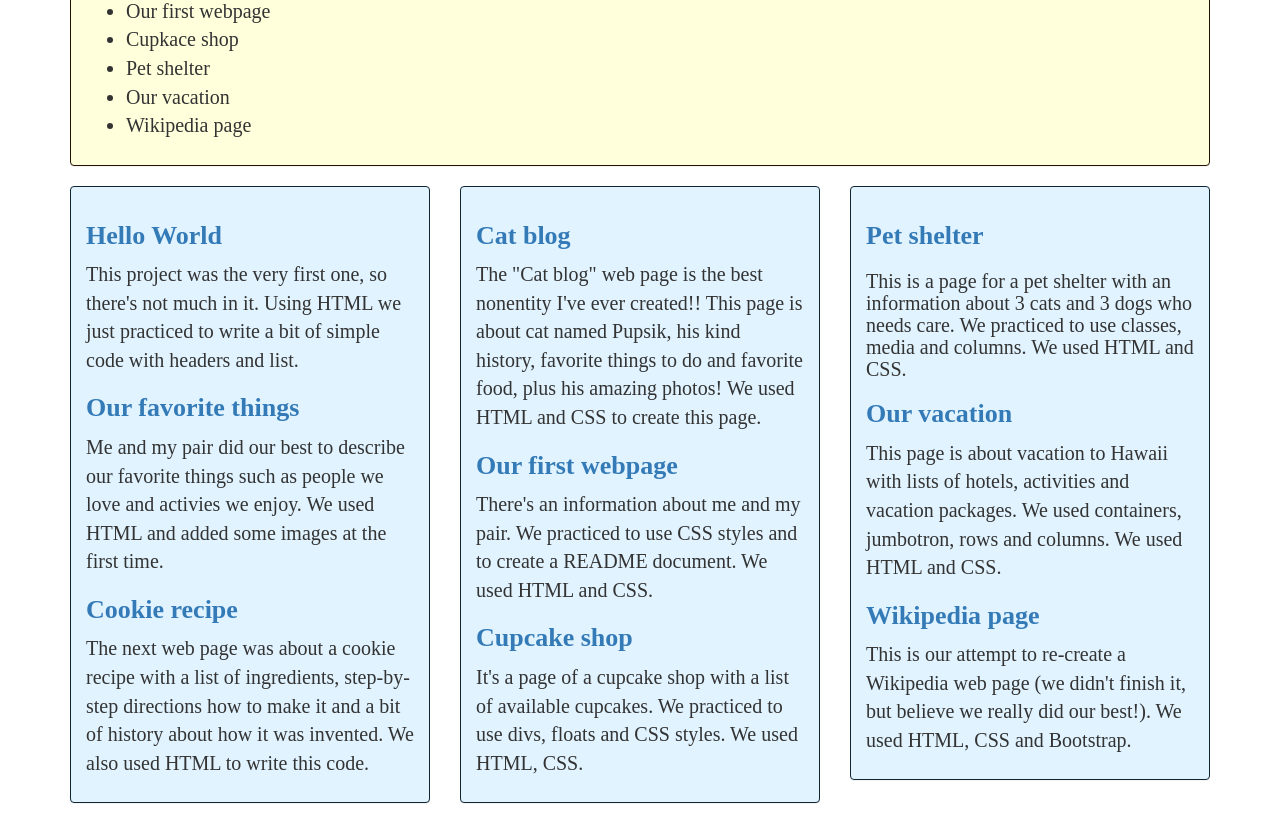
==== commit bae8589d: "typo fixes" ====
--- a/index.html
+++ b/index.html
@@ -83,7 +83,7 @@
                         <li>Our favorite things</li>
                         <li>Cookie recipe</li>
                         <li>Cat blog</li>
-                        <li>Our First Webpage</li>
+                        <li>Our first webpage</li>
                         <li>Cupkace shop</li>
                         <li>Pet shelter</li>
                         <li>Our vacation</li>
@@ -116,12 +116,12 @@
                           <h3><a href="https://github.com/svitlanaf/cat-blog">Cat blog</a></h3>
                           <p>The "Cat blog" web page is the best nonentity I've ever created!! This page is about cat named Pupsik,
 his kind history, favorite things to do and favorite food, plus his amazing photos! We used HTML and CSS to create this page.</p>
-                          <h3><a href="https://github.com/svitlanaf/our-first-web-page">Our First Webpage</a></h3>
+                          <h3><a href="https://github.com/svitlanaf/our-first-web-page">Our first webpage</a></h3>
                           <p>There's an information about me and my pair. We practiced to use CSS styles and to create a README
-document. We used HTTP and CSS.</p>
+document. We used HTML and CSS.</p>
                           <h3><a href="https://github.com/svitlanaf/shop">Cupcake shop</a></h3>
                           <p>It's a page of a cupcake shop with a list of available cupcakes. We practiced to use divs, floats and
-CSS styles. We used HTTP, CSS.</p>
+CSS styles. We used HTML, CSS.</p>
                           </div>
                         </div>
                       </div>
@@ -131,13 +131,13 @@
                             <div class="panel-body">
                               <h3><a href="https://github.com/svitlanaf/shelter">Pet shelter</a><h3>
                               <p>This is a page for a pet shelter with an information about 3 cats and 3 dogs who needs care. We
-practiced to use classes, media and columns. We used HTTP and CSS.</p>
+practiced to use classes, media and columns. We used HTML and CSS.</p>
                               <h3><a href="https://github.com/svitlanaf/vacation">Our vacation</a></h3>
                               <p>This page is about vacation to Hawaii with lists of hotels, activities and vacation packages. We
-used containers, jumbotron, rows and columns. We used HTTP and CSS.</p>
+used containers, jumbotron, rows and columns. We used HTML and CSS.</p>
                               <h3><a href="https://github.com/svitlanaf/wiki">Wikipedia page</a></h3>
                               <p>This is our attempt to re-create a Wikipedia web page (we didn't finish it, but believe we really
-did our best!). We used HTTP, CSS and Bootstrap.</p>
+did our best!). We used HTML, CSS and Bootstrap.</p>
                             </div>
                           </div>
                         </div>
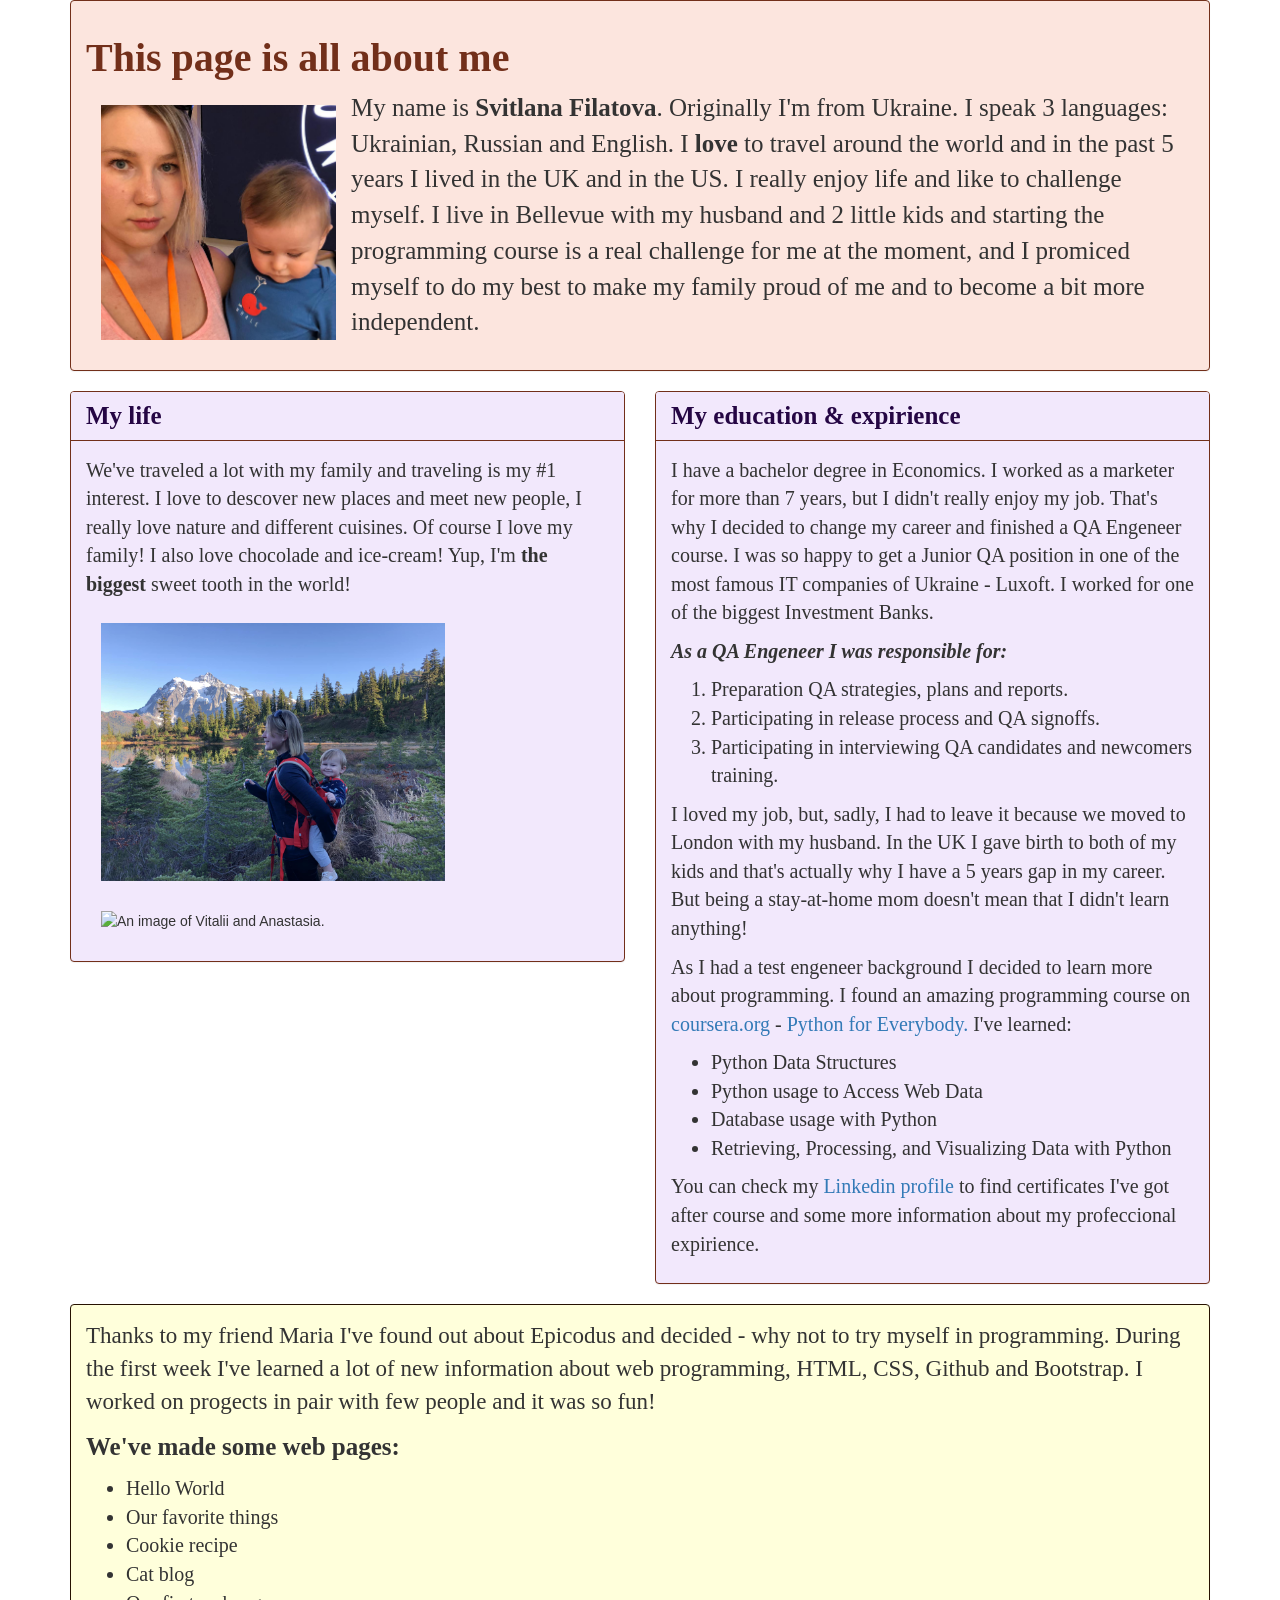
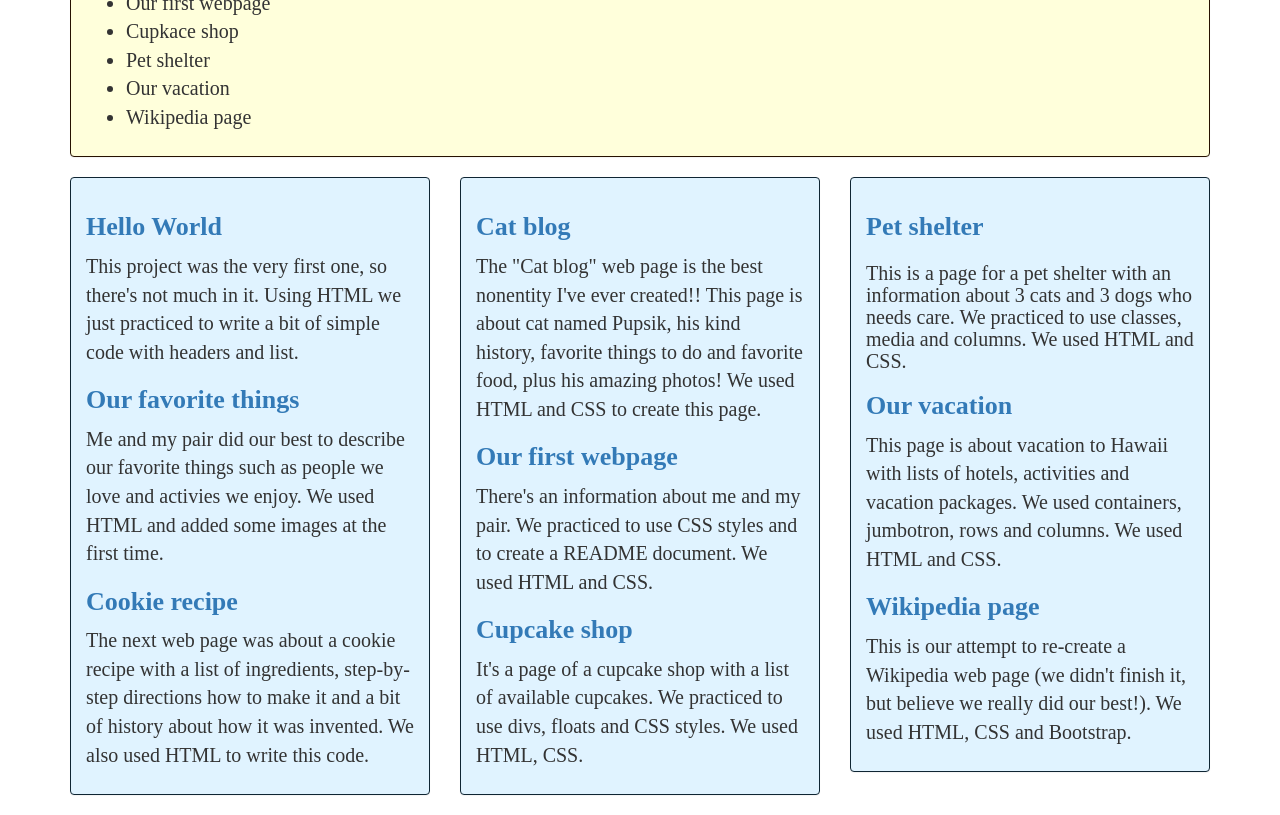
==== commit 4fa43196: "changes in css file" ====
--- a/index.html
+++ b/index.html
@@ -1,149 +1,151 @@
 <!DOCTYPE html>
 <html>
-  <head>
-    <title>Portfolio</title>
-    <link href="css/bootstrap.css" rel="stylesheet" type="text/css">
-    <link href="css/styles.css" rel="stylesheet" type="text/css">
-  </head>
-  <body>
-    <div class="main">
-      <div class="container">
-        <div class="row">
-          <div class="col-md-12">
-            <div class="panel panel-default">
-              <div class="panel-body">
-                <h1 class="header">This page is all about me</h1>
-                <img src="img/me.jpg" alt="An image of Svitlana." height="265" width="265">
-                <p class="header">My name is <strong>Svitlana Filatova</strong>. Originally I'm from Ukraine. I speak 3 languages: Ukrainian, Russian and English.
-I <strong>love</strong> to travel around the world and in the past 5 years I lived in the UK and in the US. I really enjoy life and like to
-challenge myself. I live in Bellevue with my husband and 2 little kids and starting the programming course is a real challenge
-for me at the moment, and I promiced myself to do my best to make my family proud of me and to become a bit more independent.</p>
-              </div>
+
+<head>
+  <title>Portfolio</title>
+  <link href="css/bootstrap.css" rel="stylesheet" type="text/css">
+  <link href="css/styles.css" rel="stylesheet" type="text/css">
+</head>
+
+<body>
+  <div class="main">
+    <div class="container">
+      <div class="row">
+        <div class="col-md-12">
+          <div class="panel panel-default">
+            <div class="panel-body">
+              <h1 class="header">This page is all about me</h1>
+              <img src="img/me.jpg" alt="An image of Svitlana." height="265" width="265">
+              <p class="header">My name is <strong>Svitlana Filatova</strong>. Originally I'm from Ukraine. I speak 3 languages: Ukrainian, Russian and English.
+                I <strong>love</strong> to travel around the world and in the past 5 years I lived in the UK and in the US. I really enjoy life and like to
+                challenge myself. I live in Bellevue with my husband and 2 little kids and starting the programming course is a real challenge
+                for me at the moment, and I promiced myself to do my best to make my family proud of me and to become a bit more independent.</p>
             </div>
           </div>
         </div>
-        <div class="row">
-    <div class="col-md-6">
-      <div class="panel panel-info">
-        <div class="panel-heading"
-          <h2 class="panel-title">My life</h2>
+      </div>
+      <div class="row">
+        <div class="col-md-6">
+          <div class="panel panel-info">
+            <div class="panel-heading"> <h2 class="panel-title">My life</h2>
+            </div>
+            <div class="panel-body">
+              <p>We've traveled a lot with my family and traveling is my #1 interest. I love to descover new places and meet new
+                people, I really love nature and different cuisines. Of course I love my family! I also love chocolade and ice-cream!
+                Yup, I'm <strong>the biggest</strong> sweet tooth in the world!</p>
+              <img src="img/me_and_sasha.jpg" alt="An image of Svitlana and Alex." height="71.5%" width="71.5%">
+              <img src="img/vitalii_and_ana.png" alt="An image of Vitalii and Anastasia." height="71.5%" width="71.5%">
+            </div>
           </div>
-          <div class="panel-body">
-            <p>We've traveled a lot with my family and traveling is my #1 interest. I love to descover new places and meet new
-people, I really love nature and different cuisines. Of course I love my family! I also love chocolade and ice-cream!
-Yup, I'm <strong>the biggest</strong> sweet tooth in the world!</p>
-            <img src="img/me_and_sasha.jpg" alt="An image of Svitlana and Alex." height="71.5%" width="71.5%">
-            <img src="img/vitalii_and_ana.png" alt="An image of Vitalii and Anastasia." height="71.5%" width="71.5%">
-                  </div>
-                </div>
-              </div>
-              <div class="col-md-6">
-                <div class="panel panel-info">
-                  <div class="panel-heading"
-                    <h2 class="panel-title">My education & expirience</h2>
-                    </div>
-                    <div class="panel-body">
-                      <p>I have a bachelor degree in Economics. I worked as a marketer for more than 7 years, but I didn't really
-enjoy my job. That's why I decided to change my career and finished a QA Engeneer course. I was so happy to get a Junior QA position
-in one of the most famous IT companies of Ukraine - Luxoft. I worked for one of the biggest Investment Banks.</p>
-                      <p><strong><em>As a QA Engeneer I was responsible for:</em></strong></p>
-                      <ol>
-                        <li>Preparation QA strategies, plans and reports.</li>
-                        <li>Participating in release process and QA signoffs.</li>
-                        <li>Participating in interviewing QA candidates and newcomers training.</li>
-                      </ol>
-                      <p>I loved my job, but, sadly, I had to leave it because we moved to London with my husband. In the UK
-I gave birth to both of my kids and that's actually why I have a 5 years gap in my career. But being a stay-at-home mom
-doesn't mean that I didn't learn anything!</p>
-                      <p>As I had a test engeneer background I decided to learn more about programming. I found an amazing
-programming course on <a href="https://www.coursera.org">coursera.org</a> - <a href="https://www.coursera.org/specializations/python">
-Python for Everybody.</a> I've learned:
-                      <ul>
-                        <li>Python Data Structures</li>
-                        <li>Python usage to Access Web Data</li>
-                        <li>Database usage with Python</li>
-                        <li>Retrieving, Processing, and Visualizing Data with Python</li>
-                      </ul>
-                      <p>You can check my <a href="https://www.linkedin.com/in/svitlana-filatova-3251b730">Linkedin profile</a> to
-find certificates I've got after course and some more information about my profeccional expirience.</p>
-                    </div>
-                  </div>
-                </div>
-              </div>
-              <div class="row">
-                <div class="col-md-12">
-                  <div class="panel panel-default1">
-                    <div class="panel-body">
-                      <p class="block">Thanks to my friend Maria I've found out about Epicodus and decided - why not to try myself
-in programming. During the first week I've learned a lot of new information about web programming, HTML, CSS, Github and Bootstrap.
-I worked on progects in pair with few people and it was so fun! </p>
-                      <p> <span class="special">We've made some web pages:</span></p>
-                      <ul>
-                        <li>Hello World</li>
-                        <li>Our favorite things</li>
-                        <li>Cookie recipe</li>
-                        <li>Cat blog</li>
-                        <li>Our first webpage</li>
-                        <li>Cupkace shop</li>
-                        <li>Pet shelter</li>
-                        <li>Our vacation</li>
-                        <li>Wikipedia page</li>
-                      </ul>
-                    </div>
-                  </div>
-                </div>
-              </div>
-                <div class="row">
-                  <div class="col-md-4">
-                    <div class="panel panel-default2">
-                      <div class="panel-body">
-                        <h3><a href="https://github.com/svitlanaf/hello-world">Hello World</a></h3>
-                        <p>This project was the very first one, so there's not much in it. Using HTML we just practiced to write
-a bit of simple code with headers and list.</p>
-                        <h3><a href="https://github.com/svitlanaf/favorite-things">Our favorite things</a></h3>
-                        <p>Me and my pair did our best to describe our favorite things such as people we love and activies we enjoy.
-We used HTML and added some images at the first time.</p>
-                        <h3><a href="https://github.com/svitlanaf/cookie-recipe">Cookie recipe</a></h3>
-                        <p>The next web page was about a cookie recipe with a list of ingredients, step-by-step directions how to
-make it and a bit of history about how it was invented. We also used HTML to write this code.</p>
-                      </div>
-                    </div>
-                  </div>
+        </div>
+        <div class="col-md-6">
+          <div class="panel panel-info">
+            <div class="panel-heading"> <h2 class="panel-title">My education & expirience</h2>
+            </div>
+            <div class="panel-body">
+              <p>I have a bachelor degree in Economics. I worked as a marketer for more than 7 years, but I didn't really
+                enjoy my job. That's why I decided to change my career and finished a QA Engeneer course. I was so happy to get a Junior QA position
+                in one of the most famous IT companies of Ukraine - Luxoft. I worked for one of the biggest Investment Banks.</p>
+              <p><strong><em>As a QA Engeneer I was responsible for:</em></strong></p>
+              <ol>
+                <li>Preparation QA strategies, plans and reports.</li>
+                <li>Participating in release process and QA signoffs.</li>
+                <li>Participating in interviewing QA candidates and newcomers training.</li>
+              </ol>
+              <p>I loved my job, but, sadly, I had to leave it because we moved to London with my husband. In the UK
+                I gave birth to both of my kids and that's actually why I have a 5 years gap in my career. But being a stay-at-home mom
+                doesn't mean that I didn't learn anything!</p>
+              <p>As I had a test engeneer background I decided to learn more about programming. I found an amazing
+                programming course on <a href="https://www.coursera.org">coursera.org</a> - <a href="https://www.coursera.org/specializations/python">
+                  Python for Everybody.</a> I've learned:
+                <ul>
+                  <li>Python Data Structures</li>
+                  <li>Python usage to Access Web Data</li>
+                  <li>Database usage with Python</li>
+                  <li>Retrieving, Processing, and Visualizing Data with Python</li>
+                </ul>
+                <p>You can check my <a href="https://www.linkedin.com/in/svitlana-filatova-3251b730">Linkedin profile</a> to
+                  find certificates I've got after course and some more information about my profeccional expirience.</p>
+            </div>
+          </div>
+        </div>
+      </div>
+      <div class="row">
+        <div class="col-md-12">
+          <div class="panel panel-default1">
+            <div class="panel-body">
+              <p class="block">Thanks to my friend Maria I've found out about Epicodus and decided - why not to try myself
+                in programming. During the first week I've learned a lot of new information about web programming, HTML, CSS, Github and Bootstrap.
+                I worked on progects in pair with few people and it was so fun! </p>
+              <p> <span class="special">We've made some web pages:</span></p>
+              <ul>
+                <li>Hello World</li>
+                <li>Our favorite things</li>
+                <li>Cookie recipe</li>
+                <li>Cat blog</li>
+                <li>Our first webpage</li>
+                <li>Cupkace shop</li>
+                <li>Pet shelter</li>
+                <li>Our vacation</li>
+                <li>Wikipedia page</li>
+              </ul>
+            </div>
+          </div>
+        </div>
+      </div>
+      <div class="row">
+        <div class="col-md-4">
+          <div class="panel panel-default2">
+            <div class="panel-body">
+              <h3><a href="https://github.com/svitlanaf/hello-world">Hello World</a></h3>
+              <p>This project was the very first one, so there's not much in it. Using HTML we just practiced to write
+                a bit of simple code with headers and list.</p>
+              <h3><a href="https://github.com/svitlanaf/favorite-things">Our favorite things</a></h3>
+              <p>Me and my pair did our best to describe our favorite things such as people we love and activies we enjoy.
+                We used HTML and added some images at the first time.</p>
+              <h3><a href="https://github.com/svitlanaf/cookie-recipe">Cookie recipe</a></h3>
+              <p>The next web page was about a cookie recipe with a list of ingredients, step-by-step directions how to
+                make it and a bit of history about how it was invented. We also used HTML to write this code.</p>
+            </div>
+          </div>
+        </div>
 
-                    <div class="col-md-4">
-                      <div class="panel panel-default2">
-                        <div class="panel-body">
-                          <h3><a href="https://github.com/svitlanaf/cat-blog">Cat blog</a></h3>
-                          <p>The "Cat blog" web page is the best nonentity I've ever created!! This page is about cat named Pupsik,
-his kind history, favorite things to do and favorite food, plus his amazing photos! We used HTML and CSS to create this page.</p>
-                          <h3><a href="https://github.com/svitlanaf/our-first-web-page">Our first webpage</a></h3>
-                          <p>There's an information about me and my pair. We practiced to use CSS styles and to create a README
-document. We used HTML and CSS.</p>
-                          <h3><a href="https://github.com/svitlanaf/shop">Cupcake shop</a></h3>
-                          <p>It's a page of a cupcake shop with a list of available cupcakes. We practiced to use divs, floats and
-CSS styles. We used HTML, CSS.</p>
-                          </div>
-                        </div>
-                      </div>
+        <div class="col-md-4">
+          <div class="panel panel-default2">
+            <div class="panel-body">
+              <h3><a href="https://github.com/svitlanaf/cat-blog">Cat blog</a></h3>
+              <p>The "Cat blog" web page is the best nonentity I've ever created!! This page is about cat named Pupsik,
+                his kind history, favorite things to do and favorite food, plus his amazing photos! We used HTML and CSS to create this page.</p>
+              <h3><a href="https://github.com/svitlanaf/our-first-web-page">Our first webpage</a></h3>
+              <p>There's an information about me and my pair. We practiced to use CSS styles and to create a README
+                document. We used HTML and CSS.</p>
+              <h3><a href="https://github.com/svitlanaf/shop">Cupcake shop</a></h3>
+              <p>It's a page of a cupcake shop with a list of available cupcakes. We practiced to use divs, floats and
+                CSS styles. We used HTML, CSS.</p>
+            </div>
+          </div>
+        </div>
 
-                        <div class="col-md-4">
-                          <div class="panel panel-default2">
-                            <div class="panel-body">
-                              <h3><a href="https://github.com/svitlanaf/shelter">Pet shelter</a><h3>
-                              <p>This is a page for a pet shelter with an information about 3 cats and 3 dogs who needs care. We
-practiced to use classes, media and columns. We used HTML and CSS.</p>
-                              <h3><a href="https://github.com/svitlanaf/vacation">Our vacation</a></h3>
-                              <p>This page is about vacation to Hawaii with lists of hotels, activities and vacation packages. We
-used containers, jumbotron, rows and columns. We used HTML and CSS.</p>
-                              <h3><a href="https://github.com/svitlanaf/wiki">Wikipedia page</a></h3>
-                              <p>This is our attempt to re-create a Wikipedia web page (we didn't finish it, but believe we really
-did our best!). We used HTML, CSS and Bootstrap.</p>
-                            </div>
-                          </div>
-                        </div>
-                      </div>
-                    </div>
-                  </div>
+        <div class="col-md-4">
+          <div class="panel panel-default2">
+            <div class="panel-body">
+              <h3><a href="https://github.com/svitlanaf/shelter">Pet shelter</a>
+                <h3>
+                  <p>This is a page for a pet shelter with an information about 3 cats and 3 dogs who needs care. We
+                    practiced to use classes, media and columns. We used HTML and CSS.</p>
+                  <h3><a href="https://github.com/svitlanaf/vacation">Our vacation</a></h3>
+                  <p>This page is about vacation to Hawaii with lists of hotels, activities and vacation packages. We
+                    used containers, jumbotron, rows and columns. We used HTML and CSS.</p>
+                  <h3><a href="https://github.com/svitlanaf/wiki">Wikipedia page</a></h3>
+                  <p>This is our attempt to re-create a Wikipedia web page (we didn't finish it, but believe we really
+                    did our best!). We used HTML, CSS and Bootstrap.</p>
+            </div>
+          </div>
+        </div>
+      </div>
+    </div>
+  </div>
 
-  </body>
+</body>
+
 </html>
--- a/css/styles.css
+++ b/css/styles.css
@@ -71,8 +71,11 @@
     border-color: #722f1a;
 }
 
-.panel-heading {
+.panel-title {
     border-color: #722f1a;
+    font-family: "Times New Roman";
+    font-size: 25px;
+    font-weight: bold;
 }
 
 .panel-info {
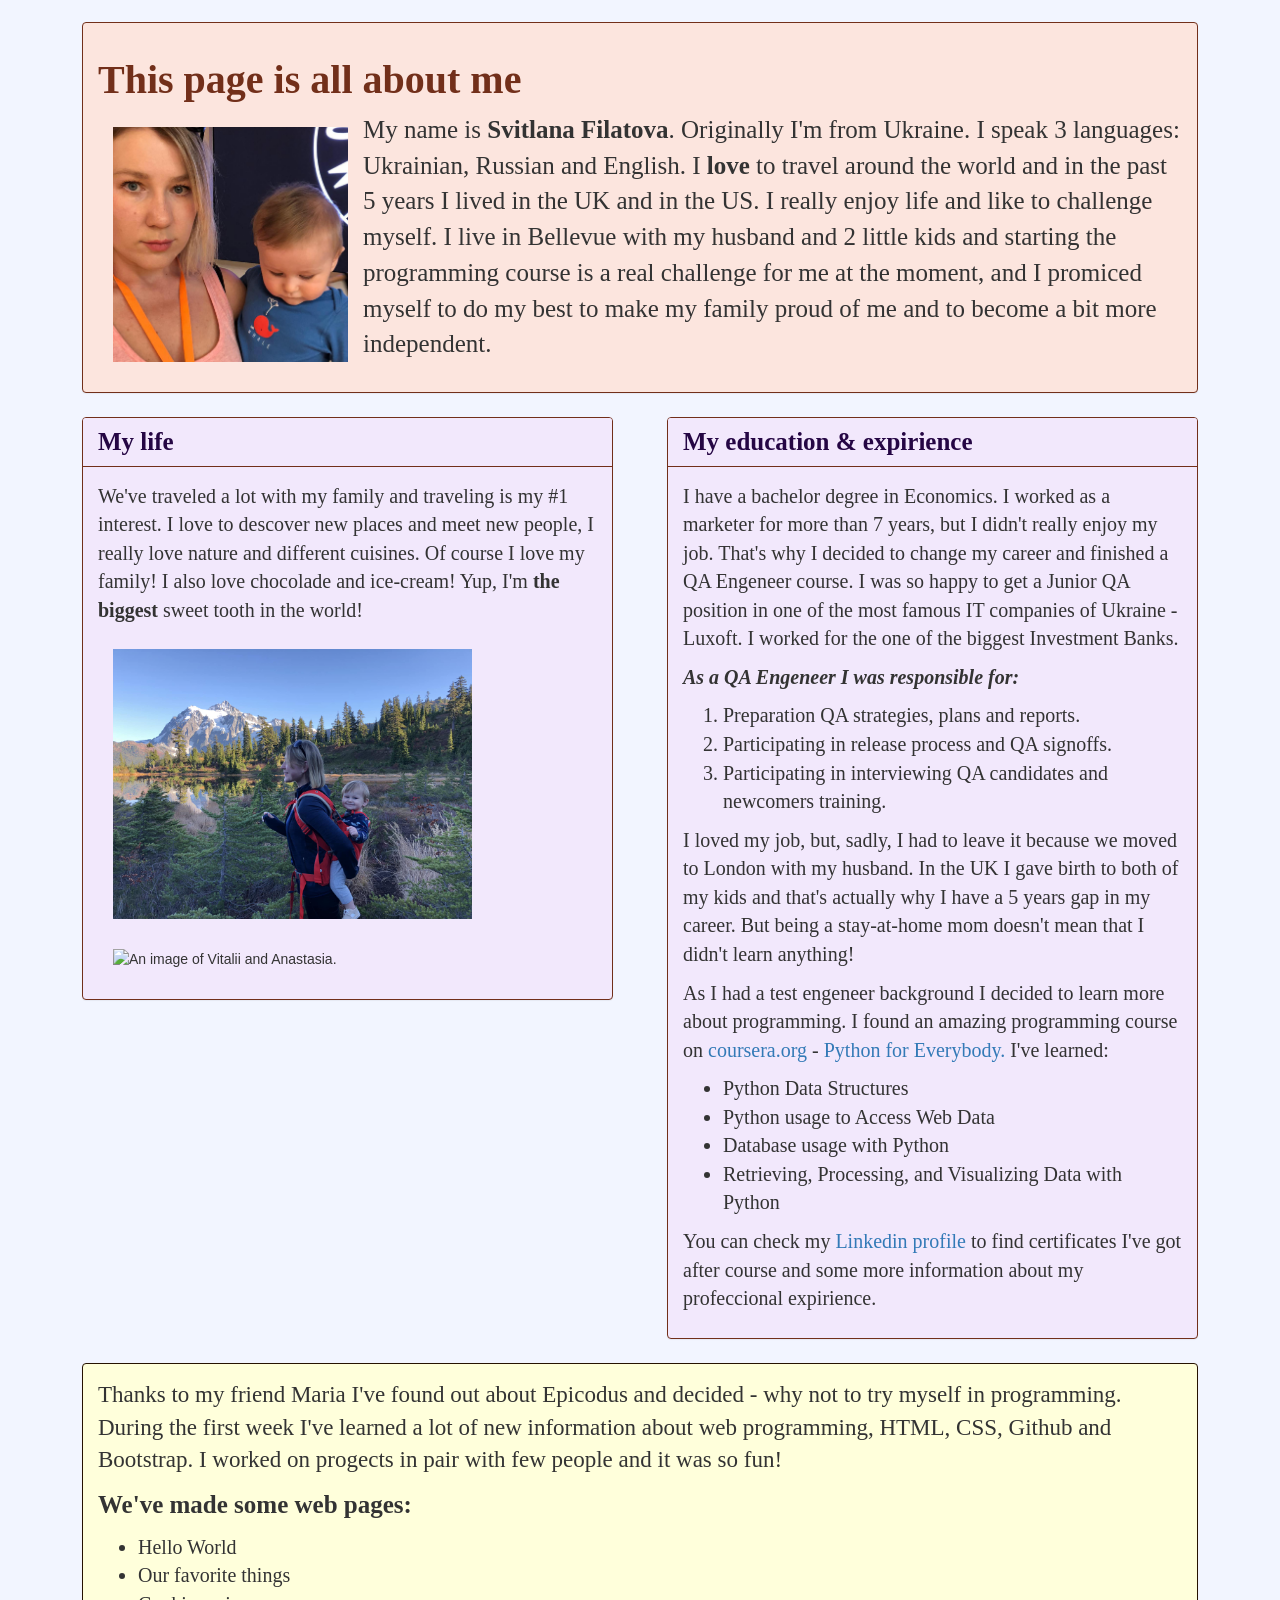
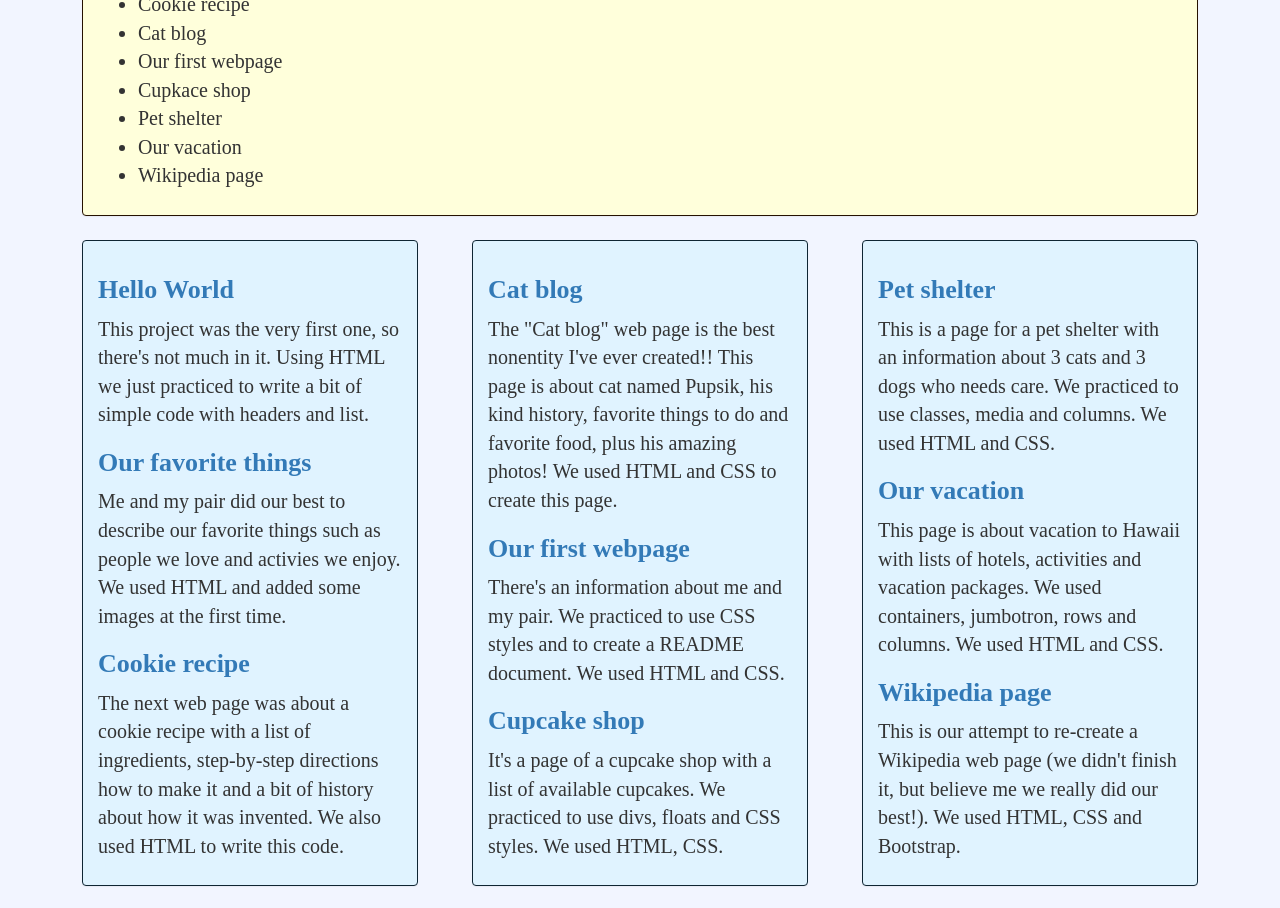
==== commit c8297745: "add 'Known bugs' information to README and margin to HTML file" ====
--- a/index.html
+++ b/index.html
@@ -16,67 +16,58 @@
             <div class="panel-body">
               <h1 class="header">This page is all about me</h1>
               <img src="img/me.jpg" alt="An image of Svitlana." height="265" width="265">
-              <p class="header">My name is <strong>Svitlana Filatova</strong>. Originally I'm from Ukraine. I speak 3 languages: Ukrainian, Russian and English.
-                I <strong>love</strong> to travel around the world and in the past 5 years I lived in the UK and in the US. I really enjoy life and like to
-                challenge myself. I live in Bellevue with my husband and 2 little kids and starting the programming course is a real challenge
-                for me at the moment, and I promiced myself to do my best to make my family proud of me and to become a bit more independent.</p>
+              <p class="header">My name is <strong>Svitlana Filatova</strong>. Originally I'm from Ukraine. I speak 3 languages: Ukrainian, Russian and English. I <strong>love</strong> to travel around the world and in the past 5 years I lived in the UK and in the US. I really enjoy life and like to challenge myself. I live in Bellevue with my husband and 2 little kids and starting the programming course is a real challenge for me at the moment, and I promiced myself to do my best to make my family proud of me and to become a bit more independent.</p>
             </div>
           </div>
         </div>
       </div>
+
       <div class="row">
         <div class="col-md-6">
           <div class="panel panel-info">
-            <div class="panel-heading"> <h2 class="panel-title">My life</h2>
+            <div class="panel-heading">
+              <h2 class="panel-title">My life</h2>
             </div>
             <div class="panel-body">
-              <p>We've traveled a lot with my family and traveling is my #1 interest. I love to descover new places and meet new
-                people, I really love nature and different cuisines. Of course I love my family! I also love chocolade and ice-cream!
-                Yup, I'm <strong>the biggest</strong> sweet tooth in the world!</p>
-              <img src="img/me_and_sasha.jpg" alt="An image of Svitlana and Alex." height="71.5%" width="71.5%">
-              <img src="img/vitalii_and_ana.png" alt="An image of Vitalii and Anastasia." height="71.5%" width="71.5%">
+              <p>We've traveled a lot with my family and traveling is my #1 interest. I love to descover new places and meet new people, I really love nature and different cuisines. Of course I love my family! I also love chocolade and ice-cream! Yup, I'm <strong>the biggest</strong> sweet tooth in the world!</p>
+              <img src="img/me_and_sasha.jpg" alt="An image of Svitlana and Alex." height="78%" width="78%">
+              <img src="img/vitalii_and_ana.png" alt="An image of Vitalii and Anastasia." height="78%" width="78%">
             </div>
           </div>
         </div>
         <div class="col-md-6">
           <div class="panel panel-info">
-            <div class="panel-heading"> <h2 class="panel-title">My education & expirience</h2>
+            <div class="panel-heading">
+              <h2 class="panel-title">My education & expirience</h2>
             </div>
             <div class="panel-body">
-              <p>I have a bachelor degree in Economics. I worked as a marketer for more than 7 years, but I didn't really
-                enjoy my job. That's why I decided to change my career and finished a QA Engeneer course. I was so happy to get a Junior QA position
-                in one of the most famous IT companies of Ukraine - Luxoft. I worked for one of the biggest Investment Banks.</p>
+              <p>I have a bachelor degree in Economics. I worked as a marketer for more than 7 years, but I didn't really enjoy my job. That's why I decided to change my career and finished a QA Engeneer course. I was so happy to get a Junior QA position in one of the most famous IT companies of Ukraine - Luxoft. I worked for the one of the biggest Investment Banks.</p>
               <p><strong><em>As a QA Engeneer I was responsible for:</em></strong></p>
               <ol>
                 <li>Preparation QA strategies, plans and reports.</li>
                 <li>Participating in release process and QA signoffs.</li>
                 <li>Participating in interviewing QA candidates and newcomers training.</li>
               </ol>
-              <p>I loved my job, but, sadly, I had to leave it because we moved to London with my husband. In the UK
-                I gave birth to both of my kids and that's actually why I have a 5 years gap in my career. But being a stay-at-home mom
-                doesn't mean that I didn't learn anything!</p>
-              <p>As I had a test engeneer background I decided to learn more about programming. I found an amazing
-                programming course on <a href="https://www.coursera.org">coursera.org</a> - <a href="https://www.coursera.org/specializations/python">
-                  Python for Everybody.</a> I've learned:
+              <p>I loved my job, but, sadly, I had to leave it because we moved to London with my husband. In the UK I gave birth to both of my kids and that's actually why I have a 5 years gap in my career. But being a stay-at-home mom doesn't mean that I didn't learn anything!</p>
+              <p>As I had a test engeneer background I decided to learn more about programming. I found an amazing programming course on <a href="https://www.coursera.org">coursera.org</a> -
+              <a href="https://www.coursera.orgspecializationspython">Python for Everybody.</a> I've learned:
                 <ul>
                   <li>Python Data Structures</li>
                   <li>Python usage to Access Web Data</li>
                   <li>Database usage with Python</li>
                   <li>Retrieving, Processing, and Visualizing Data with Python</li>
                 </ul>
-                <p>You can check my <a href="https://www.linkedin.com/in/svitlana-filatova-3251b730">Linkedin profile</a> to
-                  find certificates I've got after course and some more information about my profeccional expirience.</p>
+                <p>You can check my <a href="https://www.linkedin.com/in/svitlana-filatova-3251b730">Linkedin profile</a> to find certificates I've got after course and some more information about my profeccional expirience.</p>
             </div>
           </div>
         </div>
       </div>
+
       <div class="row">
         <div class="col-md-12">
           <div class="panel panel-default1">
             <div class="panel-body">
-              <p class="block">Thanks to my friend Maria I've found out about Epicodus and decided - why not to try myself
-                in programming. During the first week I've learned a lot of new information about web programming, HTML, CSS, Github and Bootstrap.
-                I worked on progects in pair with few people and it was so fun! </p>
+              <p class="block">Thanks to my friend Maria I've found out about Epicodus and decided - why not to try myself in programming. During the first week I've learned a lot of new information about web programming, HTML, CSS, Github and Bootstrap. I worked on progects in pair with few people and it was so fun! </p>
               <p> <span class="special">We've made some web pages:</span></p>
               <ul>
                 <li>Hello World</li>
@@ -93,52 +84,41 @@
           </div>
         </div>
       </div>
+
       <div class="row">
         <div class="col-md-4">
           <div class="panel panel-default2">
             <div class="panel-body">
               <h3><a href="https://github.com/svitlanaf/hello-world">Hello World</a></h3>
-              <p>This project was the very first one, so there's not much in it. Using HTML we just practiced to write
-                a bit of simple code with headers and list.</p>
+              <p>This project was the very first one, so there's not much in it. Using HTML we just practiced to write a bit of simple code with headers and list.</p>
               <h3><a href="https://github.com/svitlanaf/favorite-things">Our favorite things</a></h3>
-              <p>Me and my pair did our best to describe our favorite things such as people we love and activies we enjoy.
-                We used HTML and added some images at the first time.</p>
+              <p>Me and my pair did our best to describe our favorite things such as people we love and activies we enjoy. We used HTML and added some images at the first time.</p>
               <h3><a href="https://github.com/svitlanaf/cookie-recipe">Cookie recipe</a></h3>
-              <p>The next web page was about a cookie recipe with a list of ingredients, step-by-step directions how to
-                make it and a bit of history about how it was invented. We also used HTML to write this code.</p>
+              <p>The next web page was about a cookie recipe with a list of ingredients, step-by-step directions how to make it and a bit of history about how it was invented. We also used HTML to write this code.</p>
             </div>
           </div>
         </div>
-
         <div class="col-md-4">
           <div class="panel panel-default2">
             <div class="panel-body">
               <h3><a href="https://github.com/svitlanaf/cat-blog">Cat blog</a></h3>
-              <p>The "Cat blog" web page is the best nonentity I've ever created!! This page is about cat named Pupsik,
-                his kind history, favorite things to do and favorite food, plus his amazing photos! We used HTML and CSS to create this page.</p>
+              <p>The "Cat blog" web page is the best nonentity I've ever created!! This page is about cat named Pupsik, his kind history, favorite things to do and favorite food, plus his amazing photos! We used HTML and CSS to create this page.</p>
               <h3><a href="https://github.com/svitlanaf/our-first-web-page">Our first webpage</a></h3>
-              <p>There's an information about me and my pair. We practiced to use CSS styles and to create a README
-                document. We used HTML and CSS.</p>
+              <p>There's an information about me and my pair. We practiced to use CSS styles and to create a README document. We used HTML and CSS.</p>
               <h3><a href="https://github.com/svitlanaf/shop">Cupcake shop</a></h3>
-              <p>It's a page of a cupcake shop with a list of available cupcakes. We practiced to use divs, floats and
-                CSS styles. We used HTML, CSS.</p>
+              <p>It's a page of a cupcake shop with a list of available cupcakes. We practiced to use divs, floats and CSS styles. We used HTML, CSS.</p>
             </div>
           </div>
         </div>
-
         <div class="col-md-4">
           <div class="panel panel-default2">
             <div class="panel-body">
-              <h3><a href="https://github.com/svitlanaf/shelter">Pet shelter</a>
-                <h3>
-                  <p>This is a page for a pet shelter with an information about 3 cats and 3 dogs who needs care. We
-                    practiced to use classes, media and columns. We used HTML and CSS.</p>
-                  <h3><a href="https://github.com/svitlanaf/vacation">Our vacation</a></h3>
-                  <p>This page is about vacation to Hawaii with lists of hotels, activities and vacation packages. We
-                    used containers, jumbotron, rows and columns. We used HTML and CSS.</p>
-                  <h3><a href="https://github.com/svitlanaf/wiki">Wikipedia page</a></h3>
-                  <p>This is our attempt to re-create a Wikipedia web page (we didn't finish it, but believe we really
-                    did our best!). We used HTML, CSS and Bootstrap.</p>
+              <h3><a href="https://github.com/svitlanaf/shelter">Pet shelter</a></h3>
+              <p>This is a page for a pet shelter with an information about 3 cats and 3 dogs who needs care. We practiced to use classes, media and columns. We used HTML and CSS.</p>
+              <h3><a href="https://github.com/svitlanaf/vacation">Our vacation</a></h3>
+              <p>This page is about vacation to Hawaii with lists of hotels, activities and vacation packages. We used containers, jumbotron, rows and columns. We used HTML and CSS.</p>
+              <h3><a href="https://github.com/svitlanaf/wiki">Wikipedia page</a></h3>
+              <p>This is our attempt to re-create a Wikipedia web page (we didn't finish it, but believe me we really did our best!). We used HTML, CSS and Bootstrap.</p>
             </div>
           </div>
         </div>
--- a/css/styles.css
+++ b/css/styles.css
@@ -1,3 +1,8 @@
+body {
+  margin: 10px;
+  background-color: #f2f5ff;
+}
+
 h1 {
   font-family: "Times New Roman";
   font-size: 40px;
@@ -48,16 +53,19 @@
 }
 
 .panel-default {
+  margin: 12px;
   background-color: #fce5de;
   border-color: #722f1a;
 }
 
 .panel-default1 {
+  margin: 12px;
   background-color: #ffffdb;
   border-color: #261201;
 }
 
 .panel-default2 {
+  margin: 12px;
   background-color: #e0f3ff;
   border-color: #0f2533;
 }
@@ -79,6 +87,7 @@
 }
 
 .panel-info {
+  margin: 12px;
     background-color: #f2e8fc;
     border-color: #722f1a;
 }
